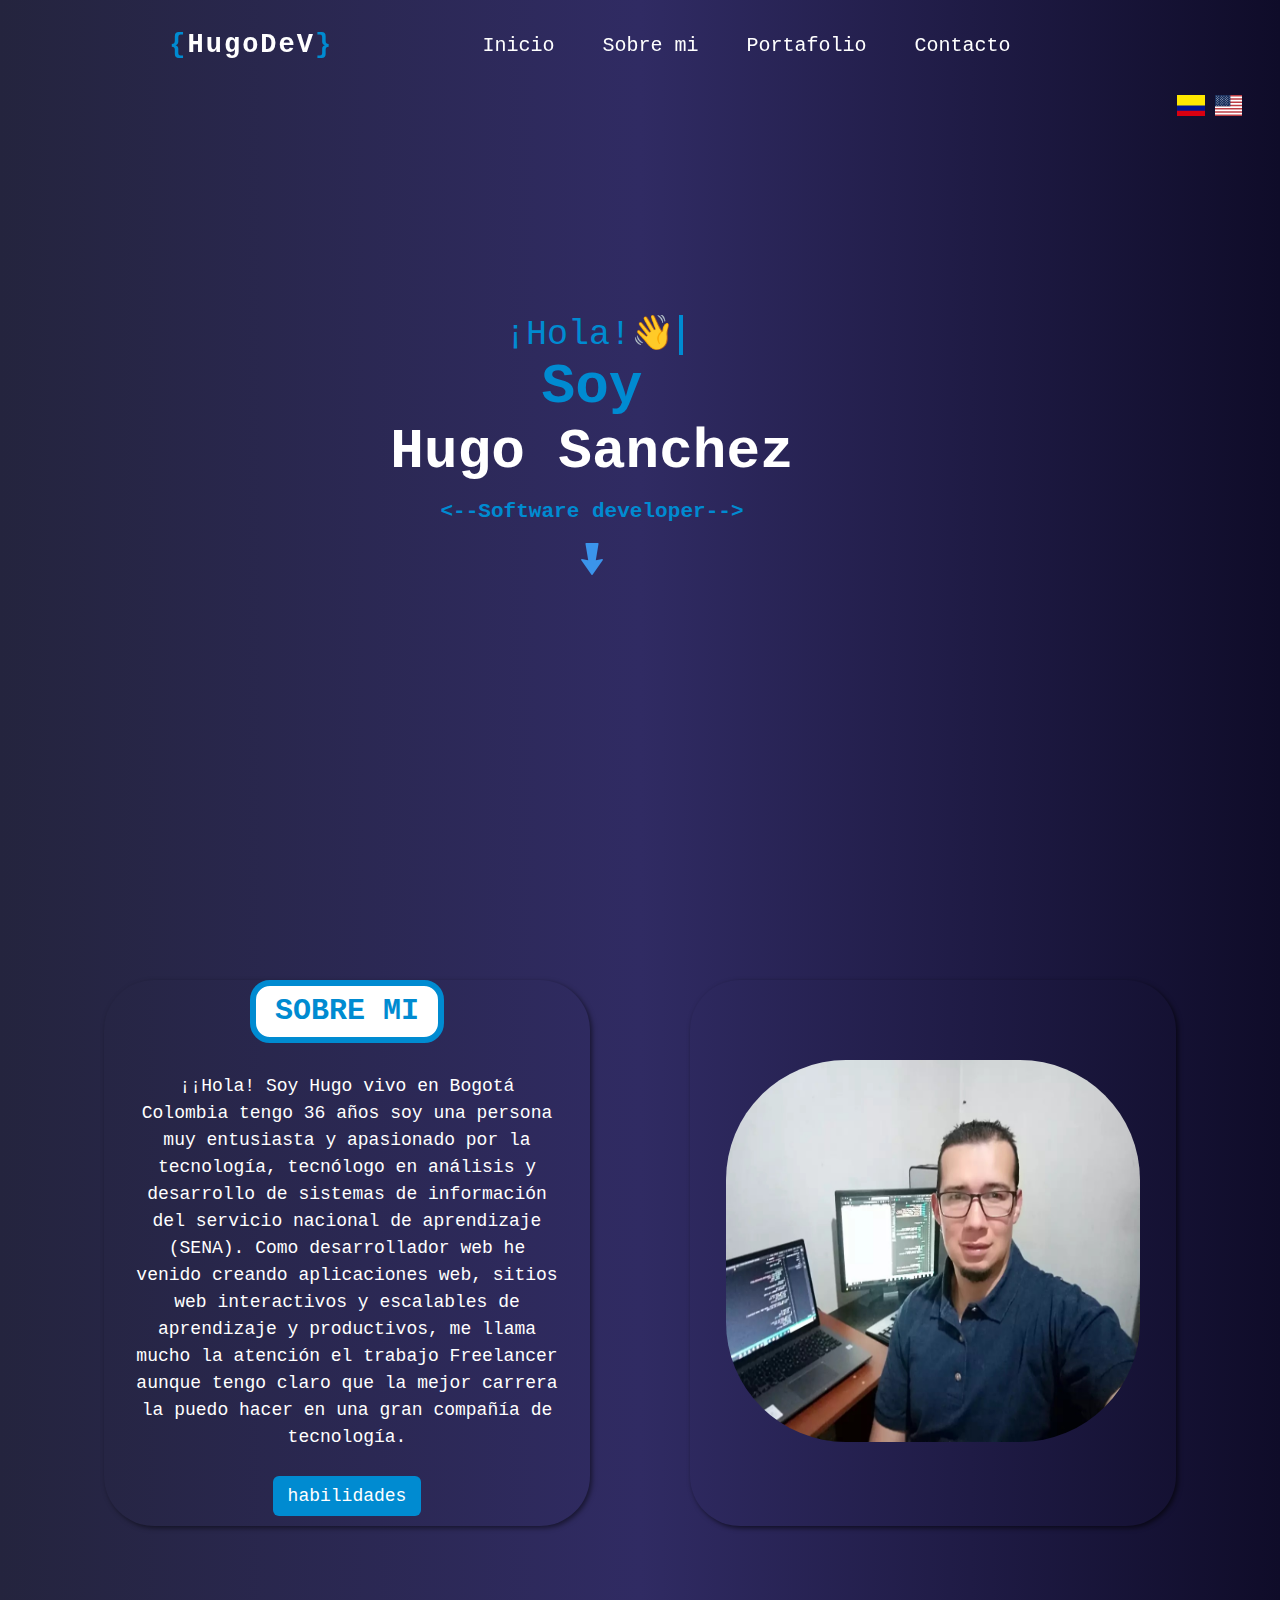
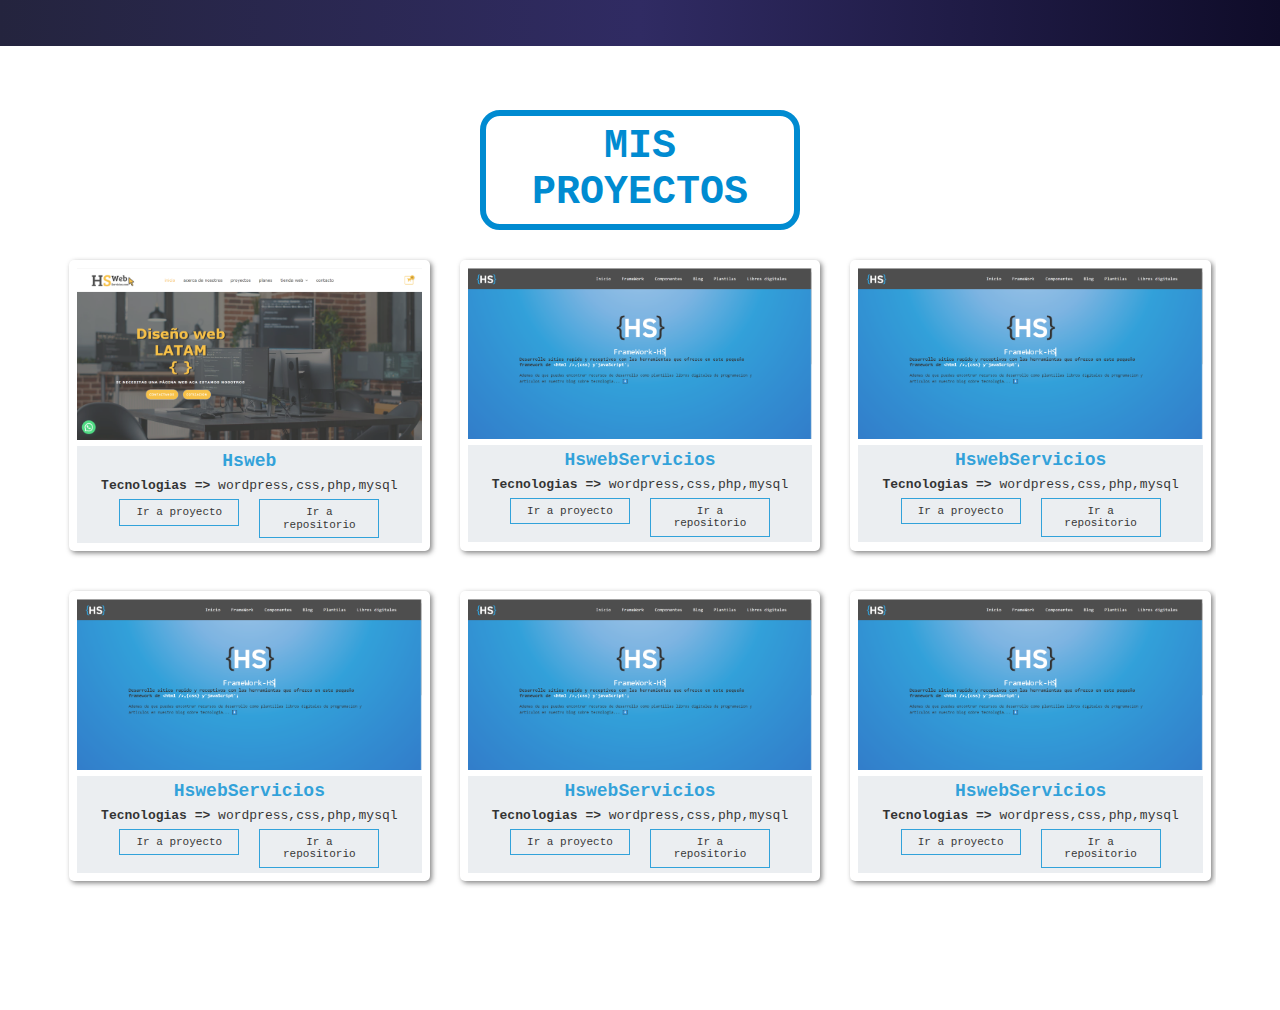
==== multi-idioma.html @ d6b3ca2e "implemmnetacion de pagina Multi-idioma" ====
<!DOCTYPE html>
<html lang="en">

<head>
    <meta charset="UTF-8">
    <meta http-equiv="X-UA-Compatible" content="IE=edge">
    <meta name="viewport" content="width=device-width, initial-scale=1.0">
    <link rel="stylesheet" href="https://cdnjs.cloudflare.com/ajax/libs/animate.css/4.1.1/animate.min.css" />
    <link rel="stylesheet" href="https://cdn.jsdelivr.net/npm/bootstrap-icons@1.10.3/font/bootstrap-icons.css">
    <link rel="stylesheet" href="./assets/CSS/frameWork.css">
    <link rel="stylesheet" href="./assets/CSS/style.css">
    <title>HugoDev</title>
</head>

<body>
    <header class="header">
        <a href="#" class="logo"><span class="corchete">{</span>HugoDeV<span class="corchete">}</span></a>
        <button id="abrir" class="abrir-menu"><i class="bi bi-list"></i></button>
        <nav class="nav" id="nav">
            <button class="cerrar-menu" id="cerrar"><i class="bi bi-x"></i></button>
            <ul class="nav-list">
                <li><a href="#">Inicio</a></li>
                <li><a href="#sobre-mi">Sobre mi</a></li>
                <li><a href="#portafolio">Portafolio</a></li>
                <li><a href="#">Contacto</a></li>
            </ul> 
        </nav>
    </header>
    <main>
        <section class="seccion">
            <div id="idiomas" class="idiomas">
                <div class="idiomas-banderas" data-languaje="es">
                    <a href="multi-idioma.html"><img class="bandera" src="assets/IMG/bandera colombia.svg" alt=""></a>
                </div>
                <div class="idiomas-banderas" data-languaje="en">
                    <a href="index.html"><img class="bandera" src="assets/IMG/bandera-usa.svg" alt=""></a>
                </div>
            </div>
            <div class="titulo">
                <h1 class="desarrollador">¡Hola!👋</h1>
                <h2><span class="nombre"><span class="nombre-color">Soy</span><br> Hugo Sanchez</h2>
                <h3 class="developer"><--Software developer--></h3>
                <a href="#sobre-mi"><img class="flecha-abajo" src="assets/IMG/flecha-hacia-abajo (1).png" alt=""></a>
            </div>
        </section>

        <section id="sobre-mi" class="seccion-2">
            <div class="contenedor">
                <div class="grid col-2 tab-col-1 cel-col-1">
                    <div class="sobre-mi">
                        <h3>SOBRE MI</h3>
                        <p>¡¡Hola! Soy Hugo vivo en Bogotá Colombia tengo 36 años soy una persona muy entusiasta y
                            apasionado por la tecnología, tecnólogo en análisis y desarrollo de sistemas de información
                            del servicio nacional de aprendizaje (SENA).
                            Como desarrollador web he venido creando aplicaciones web, sitios web interactivos y
                            escalables de aprendizaje y productivos, me llama mucho la atención el trabajo Freelancer
                            aunque tengo claro que la mejor carrera la puedo hacer en una gran compañía de tecnología.
                        </p>
                        <!--Boton-->
                        <div class="boton-modal">
                            <label for="btn-modal">
                                habilidades
                            </label>
                        </div>
                        <!--Fin de Boton-->
                        <!--Ventana Modal-->
                        <input type="checkbox" id="btn-modal">
                        <div class="container-modal">
                            <div class="content-modal">
                                <h2>¡Tecnologias!</h2>
                                <div class="tecnologias grid col-3">
                                    <div class="items">
                                        <img src="assets/IMG/html-modified.png" alt="html">
                                        <h6>Html</h6>
                                    </div>
                                    <div class="items">
                                        <img src="assets/IMG/css-3 (1)-modified.png" alt="css">
                                        <h6>css</h6>
                                    </div>
                                    <div class="items">
                                        <img src="assets/IMG/js-modified.png" alt="">
                                        <h6>JavaScript</h6>
                                    </div>
                                    <div class="items">
                                        <img src="assets/IMG/bootstrap (1)-modified.png" alt="Bootstrap">
                                        <h6>Bootstrap</h6>
                                    </div>
                                    <div class="items">
                                        <img src="assets/IMG/wordpress-modified.png" alt="Wordpress">
                                        <h6>Wordpress</h6>
                                    </div>
                                    <div class="items">
                                        <img src="assets/IMG/4373284_angular_logo_logos_icon (2)-modified.png" alt="Angular">
                                        <h6>Angular</h6>
                                    </div>
                                    <div class="items">
                                        <img src="assets/IMG/git-modified.png" alt="Git">
                                        <h6>Git</h6>
                                    </div>
                                    <div class="items">
                                        <img src="assets/IMG/GitHub-Mark.png" alt="Github">
                                        <h6>Github</h6>
                                    </div>
                                </div>
                                <div class="btn-cerrar">
                                    <label for="btn-modal">Atras</label>
                                </div>
                            </div>
                            <label for="btn-modal" class="cerrar-modal"></label>
                        </div>
                        <!--Fin de Ventana Modal-->
                    </div>
                    <div class="foto">
                        <img class="animate__animated animate__fadeIn" src="assets/IMG/perfil.jpg" alt="">
                    </div>
                </div>
            </div>
        </section>

        <section class="seccion-3">

        </section>
        <section id="portafolio" class="seccion-4">
            <h3 class="titulo-portafolio">MIS PROYECTOS</h3>
            <div class=" contenedor margen-superior-alta portafolio">
                <div class="grid col-3 tab-col-2 cel-col-1 ">
                    <div class="proyectos">
                        <img src="assets/IMG/hswebservicios.PNG" alt="">
                        <div class="contenido-p">
                            <div class="Descripcion">
                                <h4 class="texto-centrado">Hsweb</h4>
                                <p> <strong>Tecnologias =></strong> wordpress,css,php,mysql</p>
                            </div>
                            <div class="botones-repo">
                                <a href="#"><button>
                                        <span>Ir a proyecto</span>
                                    </button></a>
                                <a href="#"><button>
                                        <span>Ir a repositorio</span>
                                    </button></a>
                            </div>
                        </div>
                    </div>
                    <div class="proyectos">
                        <img src="assets/IMG/frameWork.PNG" alt="">
                        <div class="contenido-p">
                            <div class="Descripcion">
                                <h4 class="texto-centrado">HswebServicios</h4>
                                <p> <strong>Tecnologias =></strong> wordpress,css,php,mysql</p>
                            </div>
                            <div class="botones-repo">
                                <a href="#"><button>
                                    Ir a proyecto
                                    </button></a>
                                <a href="#"><button>
                                    Ir a repositorio
                                    </button></a>
                            </div>
                        </div>
                    </div>

                    <div class="proyectos">
                        <img src="assets/IMG/frameWork.PNG" alt="">
                        <div class="contenido-p">
                            <div class="Descripcion">
                                <h4 class="texto-centrado">HswebServicios</h4>
                                <p> <strong>Tecnologias =></strong> wordpress,css,php,mysql</p>
                            </div>
                            <div class="botones-repo">
                                <a href="#"><button>
                                    Ir a proyecto
                                    </button></a>
                                <a href="#"><button>
                                    Ir a repositorio
                                    </button></a>
                            </div>
                        </div>
                    </div>
                
                    <div class="proyectos">
                        <img src="assets/IMG/frameWork.PNG" alt="">
                        <div class="contenido-p">
                            <div class="Descripcion">
                                <h4 class="texto-centrado">HswebServicios</h4>
                                <p> <strong>Tecnologias =></strong> wordpress,css,php,mysql</p>
                            </div>
                            <div class="botones-repo">
                                <a href="#"><button>
                                    Ir a proyecto
                                    </button></a>
                                <a href="#"><button>
                                    Ir a repositorio
                                    </button></a>
                            </div>
                        </div>
                    </div>
                    <div class="proyectos">
                        <img src="assets/IMG/frameWork.PNG" alt="">
                        <div class="contenido-p">
                            <div class="Descripcion">
                                <h4 class="texto-centrado">HswebServicios</h4>
                                <p> <strong>Tecnologias =></strong> wordpress,css,php,mysql</p>
                            </div>
                            <div class="botones-repo">
                                <a href="#"><button>
                                    Ir a proyecto
                                    </button></a>
                                <a href="#"><button>
                                    Ir a repositorio
                                    </button></a>
                            </div>
                        </div>
                    </div>
                    <div class="proyectos">
                        <img src="assets/IMG/frameWork.PNG" alt="">
                        <div class="contenido-p">
                            <div class="Descripcion">
                                <h4 class="texto-centrado">HswebServicios</h4>
                                <p> <strong>Tecnologias =></strong> wordpress,css,php,mysql</p>
                            </div>
                            <div class="botones-repo">
                                <a href="#"><button>
                                    Ir a proyecto
                                    </button></a>
                                <a href="#"><button>
                                    Ir a repositorio
                                    </button></a>
                            </div>
                        </div>
                    </div>

                </div>
            </div>
        </section>
    </main>
    <script src="./assets/javaScript/main.js"></script>
</body>

</html>
---- assets/CSS/frameWork.css ----
button,hr,input{overflow:visible}progress,sub,sup{vertical-align:baseline}[type=checkbox],[type=radio],legend{box-sizing:border-box;padding:0}html{line-height:1.15;-webkit-text-size-adjust:100%}body{margin:0}details,main{display:block}h1{font-size:2em;margin:.67em 0}hr{box-sizing:content-box;height:0}code,kbd,pre,samp{font-family:monospace,monospace;font-size:1em}a{background-color:transparent}abbr[title]{border-bottom:none;text-decoration:underline;text-decoration:underline dotted}b,strong{font-weight:bolder}small{font-size:80%}sub,sup{font-size:75%;line-height:0;position:relative}sub{bottom:-.25em}sup{top:-.5em}img{border-style:none}button,input,optgroup,select,textarea{font-family:inherit;font-size:100%;line-height:1.15;margin:0}button,select{text-transform:none}[type=button],[type=reset],[type=submit],button{-webkit-appearance:button}[type=button]::-moz-focus-inner,[type=reset]::-moz-focus-inner,[type=submit]::-moz-focus-inner,button::-moz-focus-inner{border-style:none;padding:0}[type=button]:-moz-focusring,[type=reset]:-moz-focusring,[type=submit]:-moz-focusring,button:-moz-focusring{outline:ButtonText dotted 1px}fieldset{padding:.35em .75em .625em}legend{color:inherit;display:table;max-width:100%;white-space:normal}textarea{overflow:auto}[type=number]::-webkit-inner-spin-button,[type=number]::-webkit-outer-spin-button{height:auto}[type=search]{-webkit-appearance:textfield;outline-offset:-2px}[type=search]::-webkit-search-decoration{-webkit-appearance:none}::-webkit-file-upload-button{-webkit-appearance:button;font:inherit}summary{display:list-item}[hidden],template{display:none}
@import url("https://fonts.googleapis.com/css2?family=Anonymous+Pro&family=IBM+Plex+Mono:wght@400;600&display=swap");
/*======================
    * CONFIGURACION *
========================*/
*,
*::after,
*::before {
  box-sizing: border-box;
}

/*======================
    * VARIABLES *
========================*/
:root {
  --fuente: "IBM Plex Mono", monospace;
  --fondo: #ffff;
  --ancho: 1200px;
  --texto: #000;
  --boton: #641ee7;

}

/*======================
    * ESTILOS GENERALES *
========================*/

body {
  background: var(--fondo);
  font-family: var(--fuente);
  font-size: 18px;
  color: var(--texto);
}

p {
  line-height: 27px;
}

img {
  vertical-align: top;
  width: 100%;
}

/*======================
    * CONTENEDORES *
========================*/
.contenedor {
  max-width: 90%;
  width: var(--ancho);
  margin: 20px auto;
  overflow: hidden;
}

.contenedor-ancho {
  width: 100%;
  padding: 0 40px;
  margin: 20px auto;
}


.centrar-div {
    display: grid;
    place-items: center;
}

/*======================
    * GRID*
========================*/

.grid {
    display: grid;
    gap: 20px;
    margin-bottom: 20px;
}

/* Tamaño Grande - Computadoras  y Tv */
.col-1 {grid-template-columns: repeat(1,1fr);}
.col-2 {grid-template-columns: repeat(2,1fr);}
.col-3 {grid-template-columns: repeat(3,1fr);}
.col-4 {grid-template-columns: repeat(4,1fr);}
.col-5 {grid-template-columns: repeat(5,1fr);}
.col-6 {grid-template-columns: repeat(6,1fr);}
.col-7 {grid-template-columns: repeat(7,1fr);}
.col-8 {grid-template-columns: repeat(8,1fr);}
.col-9 {grid-template-columns: repeat(9,1fr);}
.col-10{grid-template-columns: repeat(10,1fr);}
.col-11{grid-template-columns: repeat(11,1fr);}
.col-12{grid-template-columns: repeat(12,1fr);}

.span-1 {grid-column: span 1;}
.span-2 {grid-column: span 2;}
.span-3 {grid-column: span 3;}
.span-4 {grid-column: span 4;}
.span-5 {grid-column: span 5;}
.span-6 {grid-column: span 6;}
.span-7 {grid-column: span 7;}
.span-8 {grid-column: span 8;}
.span-9 {grid-column: span 9;}
.span-10 {grid-column: span 10;}
.span-11 {grid-column: span 11;}
.span-12 {grid-column: span 12;}

/* Tamaño mediano - Tablets */
@media screen and (max-width: 992px) {
    .tab-col-1 {grid-template-columns: repeat(1,1fr);}
    .tab-col-2 {grid-template-columns: repeat(2,1fr);}
    .tab-col-3 {grid-template-columns: repeat(3,1fr);}
    .tab-col-4 {grid-template-columns: repeat(4,1fr);}
    .tab-col-5 {grid-template-columns: repeat(5,1fr);}
    .tab-col-6 {grid-template-columns: repeat(6,1fr);}
    .tab-col-7 {grid-template-columns: repeat(7,1fr);}
    .tab-col-8 {grid-template-columns: repeat(8,1fr);}
    .tab-col-9 {grid-template-columns: repeat(9,1fr);}
    .tab-col-10{grid-template-columns: repeat(10,1fr);}
    .tab-col-11{grid-template-columns: repeat(11,1fr);}
    .tab-col-12{grid-template-columns: repeat(12,1fr);}

    .tab-span-1 {grid-column: span 1;}
    .tab-span-2 {grid-column: span 2;}
    .tab-span-3 {grid-column: span 3;}
    .tab-span-4 {grid-column: span 4;}
    .tab-span-5 {grid-column: span 5;}
    .tab-span-6 {grid-column: span 6;}
    .tab-span-7 {grid-column: span 7;}
    .tab-span-8 {grid-column: span 8;}
    .tab-span-9 {grid-column: span 9;}
    .tab-span-10 {grid-column: span 10;}
    .tab-span-11 {grid-column: span 11;}
    .tab-span-12 {grid-column: span 12;}
}

/* Tamaño pequeño - Celulares*/
@media screen and (max-width: 576px) {
    .cel-col-1 {grid-template-columns: repeat(1,1fr);}
    .cel-col-2 {grid-template-columns: repeat(2,1fr);}
    .cel-col-3 {grid-template-columns: repeat(3,1fr);}
    .cel-col-4 {grid-template-columns: repeat(4,1fr);}
    .cel-col-5 {grid-template-columns: repeat(5,1fr);}
    .cel-col-6 {grid-template-columns: repeat(6,1fr);}
    .cel-col-7 {grid-template-columns: repeat(7,1fr);}
    .cel-col-8 {grid-template-columns: repeat(8,1fr);}
    .cel-col-9 {grid-template-columns: repeat(9,1fr);}
    .cel-col-10{grid-template-columns: repeat(10,1fr);}
    .cel-col-11{grid-template-columns: repeat(11,1fr);}
    .cel-col-12{grid-template-columns: repeat(12,1fr);}

    .cel-span-1 {grid-column: span 1;}
    .cel-span-2 {grid-column: span 2;}
    .cel-span-3 {grid-column: span 3;}
    .cel-span-4 {grid-column: span 4;}
    .cel-span-5 {grid-column: span 5;}
    .cel-span-6 {grid-column: span 6;}
    .cel-span-7 {grid-column: span 7;}
    .cel-span-8 {grid-column: span 8;}
    .cel-span-9 {grid-column: span 9;}
    .cel-span-10 {grid-column: span 10;}
    .cel-span-11 {grid-column: span 11;}
    .cel-span-12 {grid-column: span 12;}
}

/*======================
    * COMPONENTES *
========================*/

/*TARJETAS*/
.card {
  padding: 40px;
  background: #fff;
  border-radius: 3px;
  box-shadow: 0px 0px 30px rgba(221, 221, 221, 0.3);
}


/*======================
    * FUENTES *
========================*/
h1,h2,h3,h4,h5,h6 {
  margin-top: 0;
  margin: 0;
}

.display-1 {
    font-weight: 700;
    font-size: 64px;
}

.display-1 {
    font-weight: 700;
    font-size: 54px;
}

.display-1 {
    font-weight: 700;
    font-size: 44px;
}

/*======================
    * FORMULARIOS*
========================*/

form  {
    font-family: var(--fuente);
    margin-top: 30px;
}

form .input {
    padding: 10px 15px;
    border-radius: 3px;
    border: 1px solid #d6d6d6;
    transition: .3s ease all;
    width: 100%;
    margin-bottom: 20px; 
}

form .input:focus {
    border: 1px solid #641ee7;
    outline: none;
}

/*======================
    *BOTONES*
========================*/

.boton {
    background: #641ee7;
    border: none;
    cursor: pointer;
    color: #fff;
    display: inline-block;
    padding: 10px 15px;
    border-radius: 4px;
    text-align: center;
    line-height: 22px;
    transition: .3s ease all;
}

.boton:hover {
    background: #5114c2;
}

.boton.verde {
    background: #00a04a;
}

.boton.verde:hover {
    background: #00833d;
}

.boton-radius {
    background: #641ee7;
    border: none;
    cursor: pointer;
    color: #fff;
    display: inline-block;
    padding: 10px 15px;
    border-radius: 15px;
    text-align: center;
    line-height: 22px;
    transition: .3s ease all;
}

.boton-radius:hover {
    background: #5114c2;
    transform: scale(1.1);
}

/*======================
    * IMAGENES*
========================*/

.img-responsive {

    width: 75vh;
    max-width: 1000px;
    min-width: 250px;
    margin: auto;
}
.img-responsive img {
    width: 100%;
    border-radius: 15px;
}


/*======================
    * HElPERS*
========================*/

/*Sin margenes*/
.no-margen {margin: 0;}
.no-margen-superior {margin-top: 0;}
.no-margen-inferior {margin-bottom: 0;}
.no-margen-izquierdo {margin-left: 0;}
.no-margen-derecho {margin-right: 0; }

/*margenes entre elementos o contenedores*/
.margen-inferior {margin-bottom: 20px;}
.margen-inferior-alta {margin-top: 40px;}
.margen-superior {margin-top: 20px;}
.margen-superior-alta {margin-top: 40px;}

/*Posicion de texto*/
.texto-centrado {text-align: center;}
.texto-izquierda {text-align: left;}
.texto-derecha {text-align: right;}
---- assets/CSS/style.css ----
button,hr,input{overflow:visible}progress,sub,sup{vertical-align:baseline}[type=checkbox],[type=radio],legend{box-sizing:border-box;padding:0}html{line-height:1.15;-webkit-text-size-adjust:100%}body{margin:0}details,main{display:block}h1{font-size:2em;margin:.67em 0}hr{box-sizing:content-box;height:0}code,kbd,pre,samp{font-family:monospace,monospace;font-size:1em}a{background-color:transparent}abbr[title]{border-bottom:none;text-decoration:underline;text-decoration:underline dotted}b,strong{font-weight:bolder}small{font-size:80%}sub,sup{font-size:75%;line-height:0;position:relative}sub{bottom:-.25em}sup{top:-.5em}img{border-style:none}button,input,optgroup,select,textarea{font-family:inherit;font-size:100%;line-height:1.15;margin:0}button,select{text-transform:none}[type=button],[type=reset],[type=submit],button{-webkit-appearance:button}[type=button]::-moz-focus-inner,[type=reset]::-moz-focus-inner,[type=submit]::-moz-focus-inner,button::-moz-focus-inner{border-style:none;padding:0}[type=button]:-moz-focusring,[type=reset]:-moz-focusring,[type=submit]:-moz-focusring,button:-moz-focusring{outline:ButtonText dotted 1px}fieldset{padding:.35em .75em .625em}legend{color:inherit;display:table;max-width:100%;white-space:normal}textarea{overflow:auto}[type=number]::-webkit-inner-spin-button,[type=number]::-webkit-outer-spin-button{height:auto}[type=search]{-webkit-appearance:textfield;outline-offset:-2px}[type=search]::-webkit-search-decoration{-webkit-appearance:none}::-webkit-file-upload-button{-webkit-appearance:button;font:inherit}summary{display:list-item}[hidden],template{display:none}
@import url("https://fonts.googleapis.com/css2?family=Anonymous+Pro&family=IBM+Plex+Mono:wght@400;600&display=swap");
* {
    margin: 0;
    padding: 0;
    box-sizing: border-box;
    font-family: "IBM Plex Mono", monospace;;
}
html {
    scroll-behavior:smooth;
}
:root {
    --colortext:#008BD1;
    --ancho: 1200px;
    --fuente: "IBM Plex Mono", monospace;
}

h3,h4{
    color: var(--colortext);
}
/*========================
    MENU DE NAVEGACION
=========================*/
.header {
    position: fixed;
    top: 0;
    left: 0;
    width: 100%;
    display: flex;
    align-items: center;
    justify-content: space-evenly;
    transition: 0.7s;
    padding: 30px 20px;
    z-index: 10;
}

.header.abajo {
    background: #fff;
    padding: 15px 20px;
}

.header .logo {
    position: relative;
    color: #fff;
    font-weight: bold;
    font-size: 1.5em;
    letter-spacing: 2px;
    transition: 1.2s;
    text-decoration: none;
}

.header .logo:hover {
    transform: scale(1.1);
}

.corchete {
    color: var(--colortext);
}

.nav-list {
    list-style-type: none;
    display: flex;
    gap: 3rem;
    margin-right: 100px;
}

.nav-list li a {
    text-decoration: none;
    color: #fff;
    font-size: 20px;
    transition: all 0.5s;
}

.nav-list li a:hover {
    transform: scale(1.2);
    color: #008BD1;
}

 .abrir-menu,
.cerrar-menu {
    display: none;
}

 /*MENU HAMBURGUESA(tablet)*/

@media screen and (max-width: 992px) {

    .abrir-menu,
    .cerrar-menu {
        display: block;
        border: 0;
        font-size: 1.25rem;
        background-color: transparent;
        cursor: pointer;
    }

    .abrir-menu {
        color: #008BD1;
        max-width: 10rem;
    }

    .cerrar-menu {
        color: #008BD1;
    }

    .nav {
        opacity: 0.8;
        visibility: hidden;
        display: flex;
        flex-direction: column;
        align-items: end;
        gap: 1rem;
        position: absolute;
        top: 0;
        right: 0;
        bottom: 0;
        
        padding: 2rem;
        box-shadow: 0 0 0 100vmax rgba(0, 0, 0, .5);
    }

    .nav.visible {
        opacity: 0;
        visibility: visible;
    }

    .nav-list {
        flex-direction: column;
        align-items: end;
    }

    .nav-list li a {
        color: #008BD1;
    }
}

/*MENU HAMBURGUESA (mobil)*/
@media screen and (max-width: 550px) {

    .abrir-menu,
    .cerrar-menu {
        display: block;
        border: 0;
        font-size: 2.25rem;
        background-color: transparent;
        cursor: pointer;
    }

    .abrir-menu {
        color: #008BD1;
    }

    .cerrar-menu {
        color:  var(--colortext);
    }

    .nav {
        opacity: 0;
        visibility: hidden;
        display: flex;
        flex-direction: column;
        align-items: end;
        gap: 1rem;
        position: absolute;
        top: 0;
        right: 0;
        bottom: 0;
        background-color: #ffff;
        height: 600%;
        padding: 5px 30px;
        box-shadow: 0 0 0 100vmax rgba(0, 0, 0, .5);
    }

    .nav.visible {
        opacity: 1;
        visibility: visible;
    }

    .nav-list {
        flex-direction: column;
        align-items: end;
        align-items: center;
        margin-left: 6rem;
        margin: 20px;
        color: #fff;
    }

    .nav-list li a {
        color: #008BD1;
        margin-right: 10px 20px;
    }
}

.seccion {
    position: relative;
    width: 100%;
    height: 100vh;
    background: #0f0c29;
    background: -webkit-linear-gradient(to right, #24243e, #302b63, #0f0c29);
    background: linear-gradient(to right, #24243e, #302b63, #0f0c29);
    background-size: cover;
    background-position: center center;
}

.header.abajo .logo,
.header.abajo ul li a {
    color: #222222;
}

.idiomas{
    position: absolute;
    left: 90%;
    margin: 90px 20px;
    width: 75px ;
    display: flex;
}
.idiomas-banderas {
    width: 60px;
    margin: 5px;
}
.bandera {
    cursor: pointer;
}
.bandera:hover {
    transform: scale(1.2);
}

.titulo {
    position: absolute;
    max-width: 40%;
    top: 35%;
    right: 38%;
    text-align: center;
    color: var(--colortext);
}
.nombre {
    position: relative;
    color: #fff;
    font-weight: 600;
    font-size: 3.5rem;
    margin-bottom: 20px;
}

.nombre-color {
    color: var(--colortext);
}

.contenedor {
    max-width: 90%;
    width: var(--ancho);
    margin: 20px auto;
    overflow: hidden;
  }

.desarrollador {
    display: block;
    font-family: monospace;
    white-space: nowrap;
    border-right: 4px solid;
    width: 45%;
    font-weight: 100;
    font-size: 35PX;
    color: var(--colortext) ;
    animation: typing 2s steps(12), blink .5s infinite step-end alternate;
    overflow: hidden;
    margin: auto;
}
.developer {
    margin-top: 15px;
}

@keyFrames typing {

    from {
        width: 0
    }
}

@keyFrames blink {
    50% {
        border-color: transparent
    }
}

.color-elemento {
    color: #222222;
}

.parrafo {
    margin: 0 15%;
    padding-bottom: 18%;
    font-weight: 100;
}

.color-stack {
    color: #fff;
} 

.flecha-abajo {
 width: 2rem;
 margin-top: 20px;
 transition: all 0.2s;
}

.flecha-abajo:hover {
    transform: scale(1.2);
}

.seccion-2 {
    position: relative;
    width: 100%;
    height: 100%;
    padding: 40px 0px;
    margin-top: -20px;
    background: #0f0c29;
    background: -webkit-linear-gradient(to right, #24243e, #302b63, #0f0c29);
    background: linear-gradient(to right, #24243e, #302b63, #0f0c29);
    background-size: cover;
    background-position: center center;
}

.seccion-2 .sobre-mi {
    margin: 40px;
    text-align: center;
    color: #fff;
    border-radius: 50px;
    box-shadow: 2px 2px 5px rgba(0, 0.3, 0.4, 0.5);
    
}

.seccion-2 .sobre-mi h3 {
    color: var(--colortext);
    font-weight: 700;
    font-size: 30px;
    margin-top: 50px;
    margin: auto;
    padding: 8px;
    width: 40%;
    background: #fff;
    border: 6px solid var(--colortext);
    border-radius: 20px;
}
 .seccion-2 .sobre-mi p {
    padding: 30px;
 }

/*:::Boton-Modal:::*/
.boton-modal{
    padding: 5px 20px 20px;
    
}
.boton-modal label{
    padding: 10px 15px;
    background-color: var(--colortext);
    color: #fff;
    border-radius: 6px;
    cursor: pointer;
    transition: all 300ms ease;
}
.boton-modal label:hover{
    background-color: #185E83;
}
/*:::Fin Boton-Modal:::*/

/*:::Ventana Modal:::*/
#btn-modal{
    display: none;
}
.container-modal{
    width: 100%;
    height: 100vh;
    position: fixed;
    top: 0; left: 0;
    background-color: rgba(247, 249, 250, 0.8);
    display: none;
    justify-content: center;
    align-items: center;
    z-index: 100;
}
#btn-modal:checked ~ .container-modal{
    display: flex;
}
.content-modal{
    width: 100%;
    max-width: 462px;
    padding: 20px;
    background: #fff;
    border-radius: 6px;
    border: 0.5px solid#000;
}
.content-modal h2{
    margin-bottom: 15px;
    font-size: 30px;
    margin: 20px;
    color:var(--colortext);
}

.content-modal .tecnologias {
    color: var(--colortext);
    text-align: center;
}
.content-modal .tecnologias .items {
    border: 1px solid #474545;
}
.content-modal .tecnologias .items img {
    width: 70%;
    margin: 8PX;
}
.content-modal .btn-cerrar{
    width: 100%;
    margin-top: 15px;
    display: flex;
    justify-content: flex-end;
}
.content-modal .btn-cerrar label{
    padding: 7px 10px;
    background-color: var(--colortext);
    color: #fff;
    border-radius: 4px;
    cursor: pointer;
    transition: all 300ms ease;
}
.content-modal .btn-cerrar label:hover{
    background-color:#185E83;
}
.cerrar-modal{
    width:100%;
    height: 100vh;
    position: absolute;
    top:0; left: 0;
    z-index: -1;
}
@media screen and (max-width:800px) {
    .content-modal{
        width: 90%;
    }
}
/*:::Fin Ventana Modal:::*/

 .seccion-2 .foto {
    margin: 40px;
    text-align: center;
    border-radius: 50px;
    box-shadow: 2px 2px 5px rgba(0, 0.3, 0.4, 0.6);
 }

 .seccion-2 .foto img {
    width: 85%;
    height: 70%;
    margin-top: 80px;
    border-radius: 120px;
 }

/*Seccion-3*/


 .seccion-4 {
    position: relative;
    width: 100%;
    height: 100vh;
    margin-top: 5%;
    background: #fff;
    background-size: cover;
    background-position: center center;
 }

 .titulo-portafolio {
    text-align: center;
    padding: 8px;
    font-size: 40px;
    background: #ffff;
    width: 25%;
    border: 6px solid var(--colortext);
    border-radius: 20px;
    margin: auto;
 }

 .proyectos {
    border-radius: 5px;
    box-shadow: 2px 2px 5px rgba(0, 0.3, 0.4, 0.6);
    margin: 10px 5px ;
    padding: 8px ;
    background: #fff;
    opacity: 0.8;
 }

.proyectos:hover {  
    opacity: 10;
}
 
 .contenido-p {
    background-color: rgb(231, 235, 238);
    padding: 5px;
    margin-top: 6px;
 }
 .Descripcion p {
    font-size: 13px;
    text-align: center;
 }
 .botones-repo {
    display: flex;
    justify-content: center;
 }

 button {
    background: rgb(231, 235, 238);
    border: none;
    padding: 6px 8px;
    display: inline-block;
    font-size: 11px;
    font-family: var(--fuente);
    font-weight: 100;
    width: 120px;
    cursor: pointer;
    transform: skew(0deg);
    border: 1px solid #008BD1;
    margin: 0 10px;
  }
  
  button::before {
    content: '';
    position: absolute;
    top: 0;
    bottom: 0;
    right: 100%;
    left: 0;
    background: var(--colortext);
    opacity: 0;
    z-index: -1;
    transition: all 0.5s;
  }
  
  button:hover {
    color: #fff;
  }
  
  button:hover::before {
    left: 0;
    right: 0;
    opacity: 1;
  }
  @media screen and (max-width: 550px) {
    .titulo {
     position: absolute;
     max-width: 40%;
     top: 35%;
     right: 14%;
     max-width: 360px;
     margin: auto;
    }
    .desarrollador {
        width: 52%;
        font-size: 28px;
    }
     .nombre {
        width: 100%;
        font-size: 38px;
    }
    .developer {
        margin-top: 10px;
        font-size: 13px;
    }
    .seccion-2 .sobre-mi {
        margin: 15px;
        padding: 0 5px;
        text-align: center;
        color: #fff;
        border-radius: 50px;
        box-shadow: 2px 2px 5px rgba(0, 0.3, 0.4, 0.5);
        
    }
    .seccion-2 .sobre-mi h3 {
    color: var(--colortext);
    font-weight: 700;
    font-size: 25px;
    margin-top: 50px;
    margin: auto;
    padding: 8px;
    width: 90%;
    background: #fff;
    border: 6px solid var(--colortext);
    border-radius: 20px;
}
.seccion-2 .sobre-mi p {
    padding: 0px;
    margin: 20px;
    font-size: 14px;
 }
 .seccion-2 .foto {
    margin: 20px;
    padding: 0px;  
 }
 .titulo-portafolio {
    text-align: center;
    padding: 8px;
    font-size: 25px;
    font-weight: 700;
    background: #ffff;
    width: 70%;
    margin-top: 55px;
    
 }
 .seccion-2 .foto img {
    margin: 20px;
    height: auto;
 }
 
  }
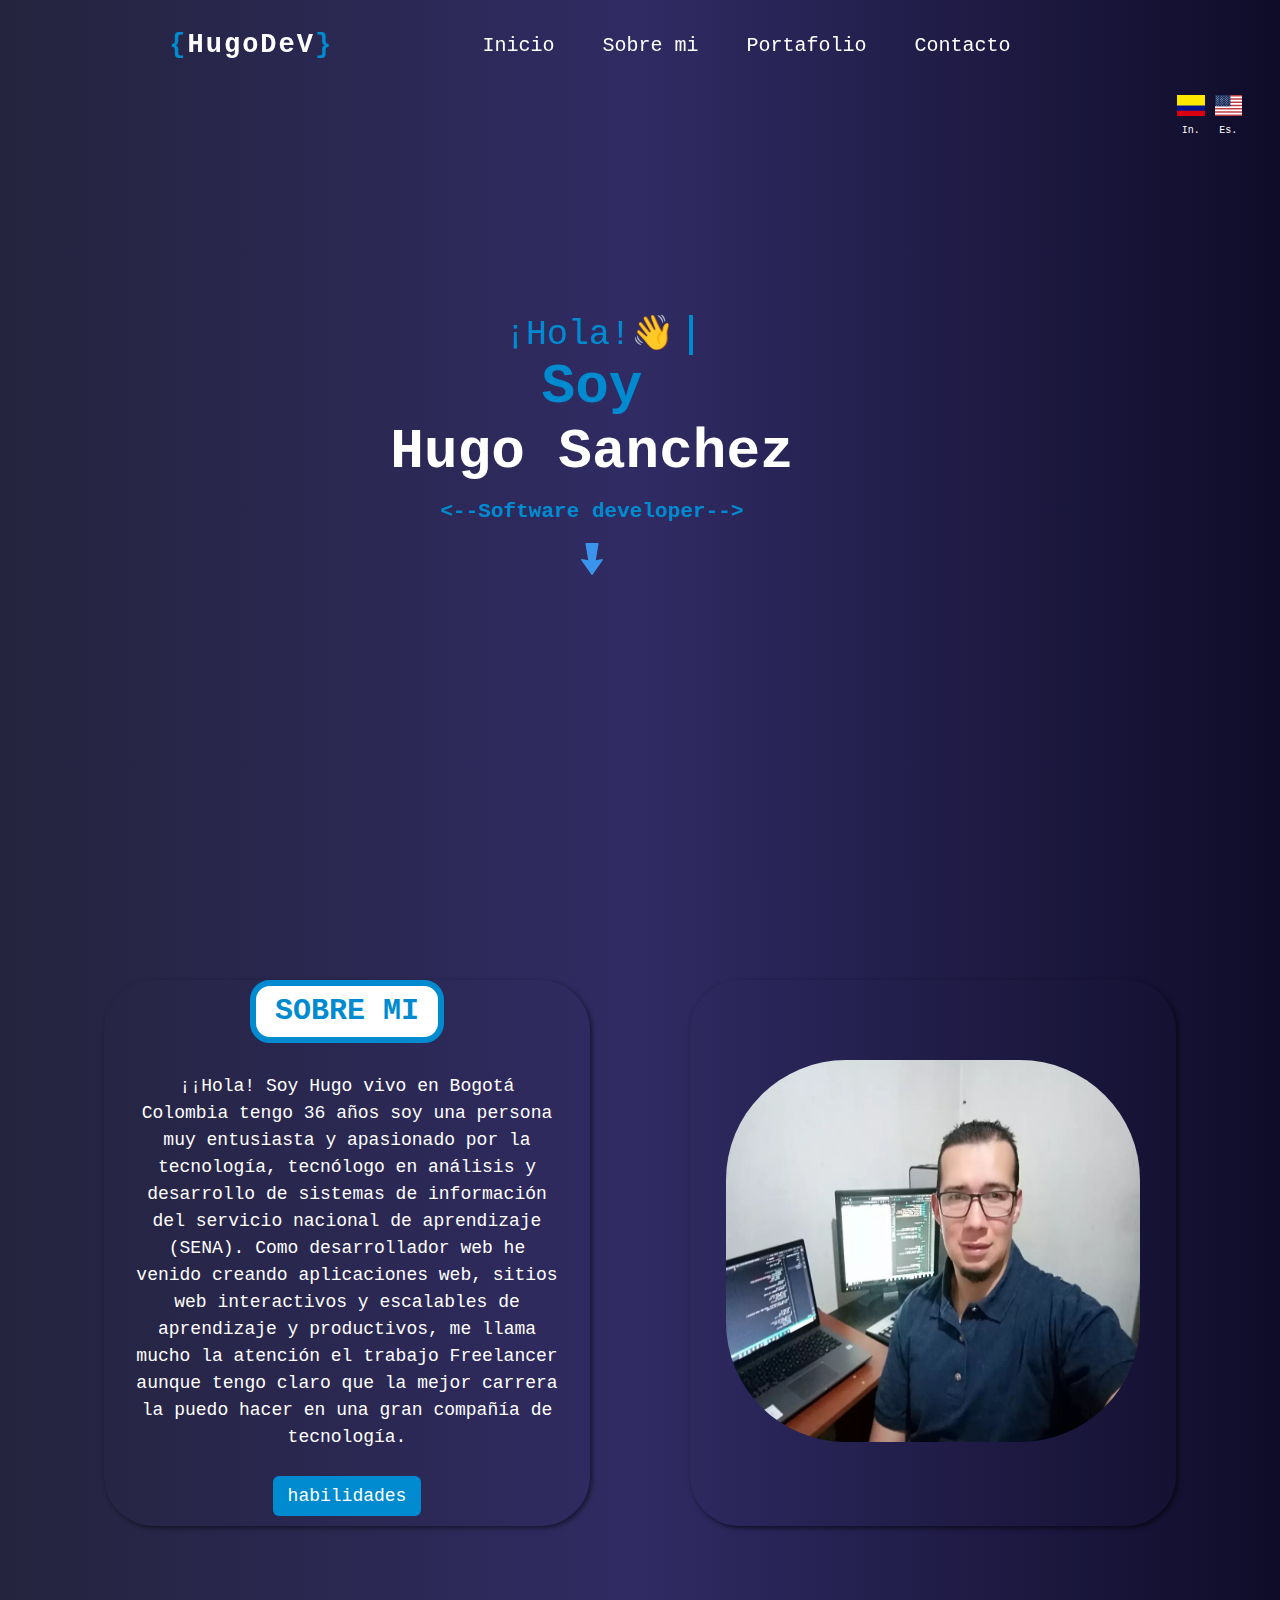
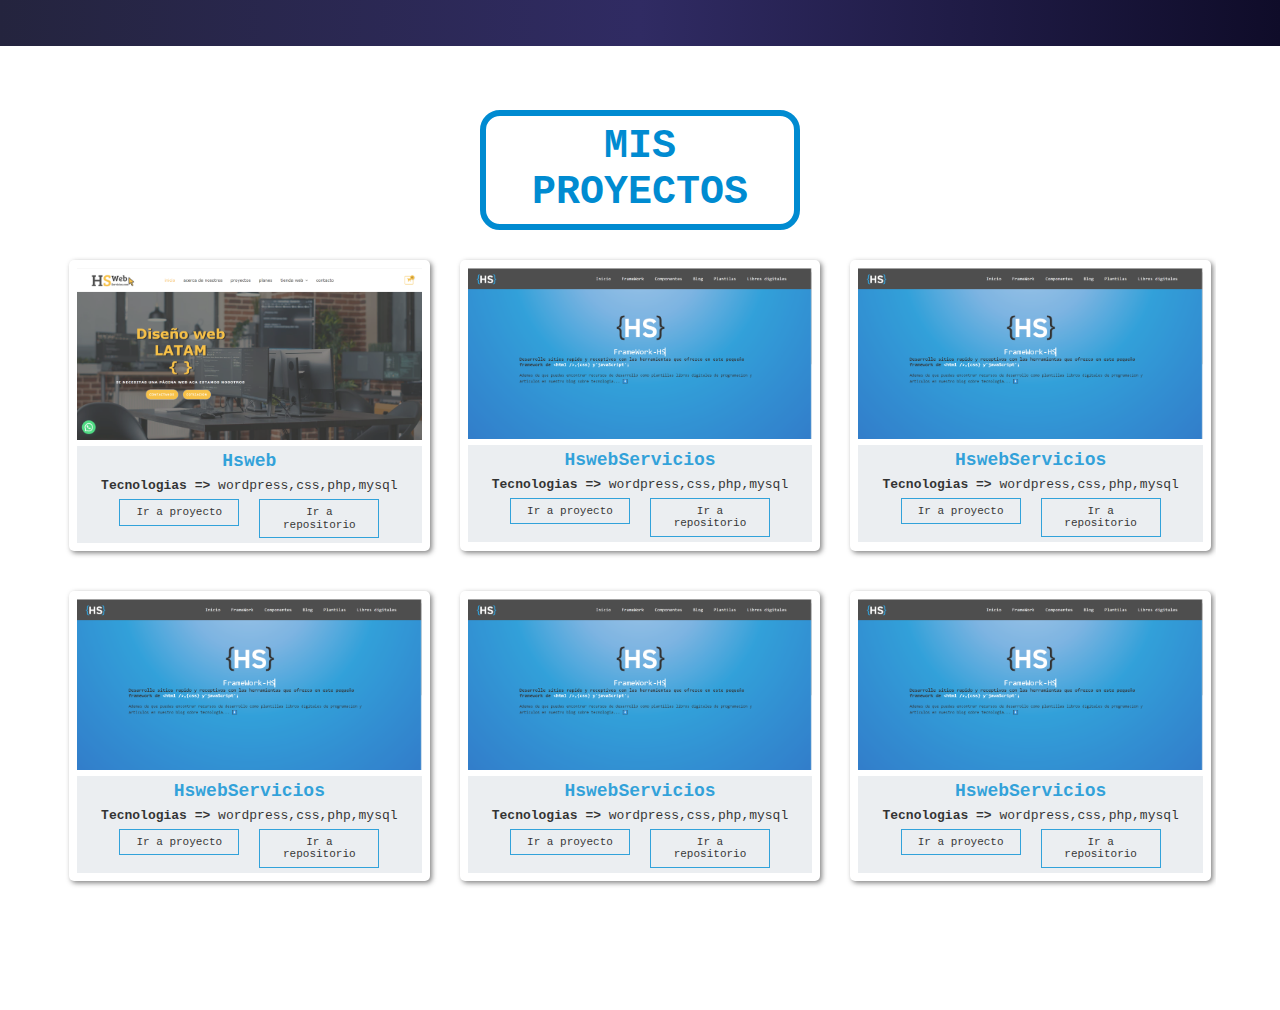
==== commit bcf8bed8: "Cambios en la pagina index y multilenguaje" ====
--- a/multi-idioma.html
+++ b/multi-idioma.html
@@ -31,9 +31,11 @@
             <div id="idiomas" class="idiomas">
                 <div class="idiomas-banderas" data-languaje="es">
                     <a href="multi-idioma.html"><img class="bandera" src="assets/IMG/bandera colombia.svg" alt=""></a>
+                    <p>In.</p>
                 </div>
                 <div class="idiomas-banderas" data-languaje="en">
                     <a href="index.html"><img class="bandera" src="assets/IMG/bandera-usa.svg" alt=""></a>
+                    <p>Es.</p>
                 </div>
             </div>
             <div class="titulo">
--- a/assets/CSS/style.css
+++ b/assets/CSS/style.css
@@ -96,7 +96,7 @@
 
     .abrir-menu {
         color: #008BD1;
-        max-width: 10rem;
+        max-width: 2rem;
     }
 
     .cerrar-menu {
@@ -214,6 +214,13 @@
     width: 75px ;
     display: flex;
 }
+.idiomas p {
+    font-size: 10px;
+    color: #fff;
+    margin-top: 1px;
+    text-align: center;
+   
+}
 .idiomas-banderas {
     width: 60px;
     margin: 5px;
@@ -243,6 +250,7 @@
 
 .nombre-color {
     color: var(--colortext);
+    font: size 2.5rem; ;
 }
 
 .contenedor {
@@ -257,7 +265,7 @@
     font-family: monospace;
     white-space: nowrap;
     border-right: 4px solid;
-    width: 45%;
+    width: 50%;
     font-weight: 100;
     font-size: 35PX;
     color: var(--colortext) ;
@@ -347,7 +355,7 @@
 /*:::Boton-Modal:::*/
 .boton-modal{
     padding: 5px 20px 20px;
-    
+     
 }
 .boton-modal label{
     padding: 10px 15px;
@@ -356,6 +364,7 @@
     border-radius: 6px;
     cursor: pointer;
     transition: all 300ms ease;
+    width: 100%;
 }
 .boton-modal label:hover{
     background-color: #185E83;
@@ -540,6 +549,14 @@
     opacity: 1;
   }
   @media screen and (max-width: 550px) {
+
+    .idiomas{
+        position: absolute;
+        left: 34%;
+        margin: 120px 20px;
+        width: 85px ;
+        display: flex;
+    }
     .titulo {
      position: absolute;
      max-width: 40%;
@@ -549,7 +566,7 @@
      margin: auto;
     }
     .desarrollador {
-        width: 52%;
+        width: 58%;
         font-size: 28px;
     }
      .nombre {
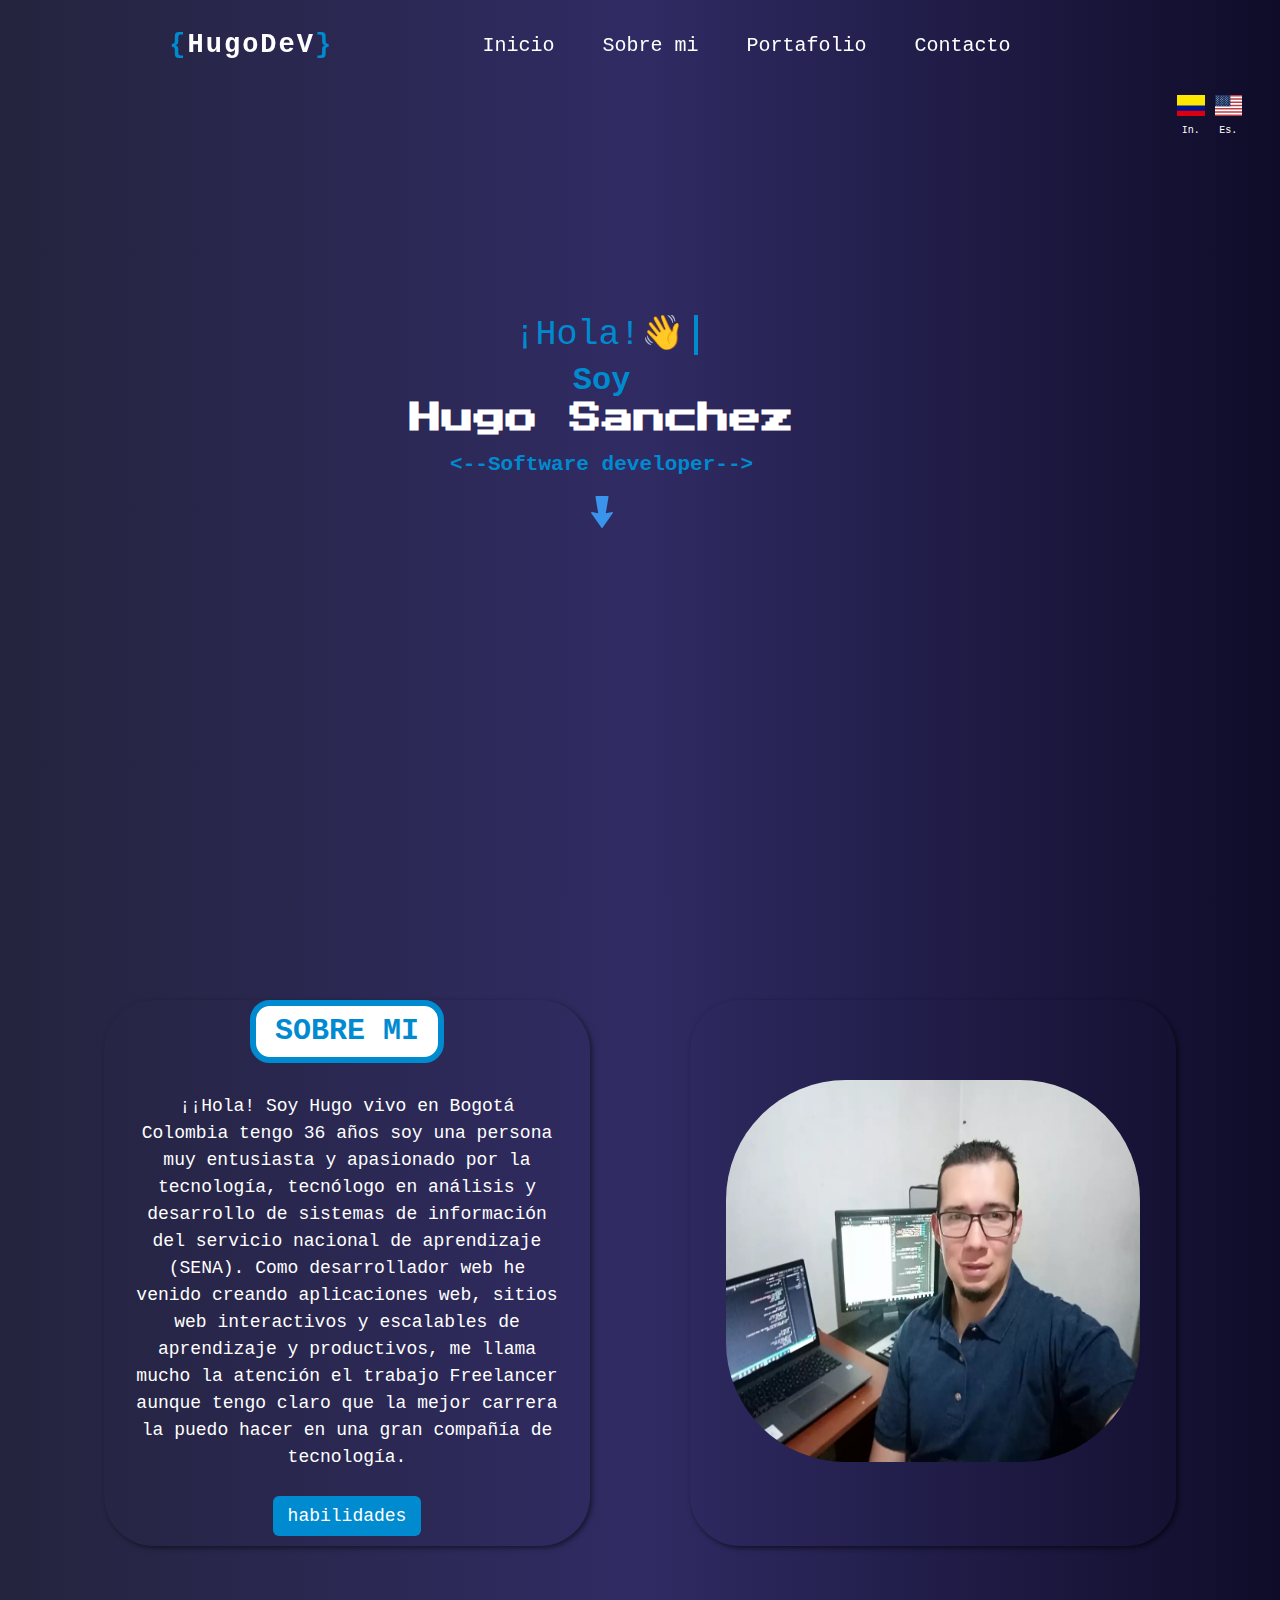
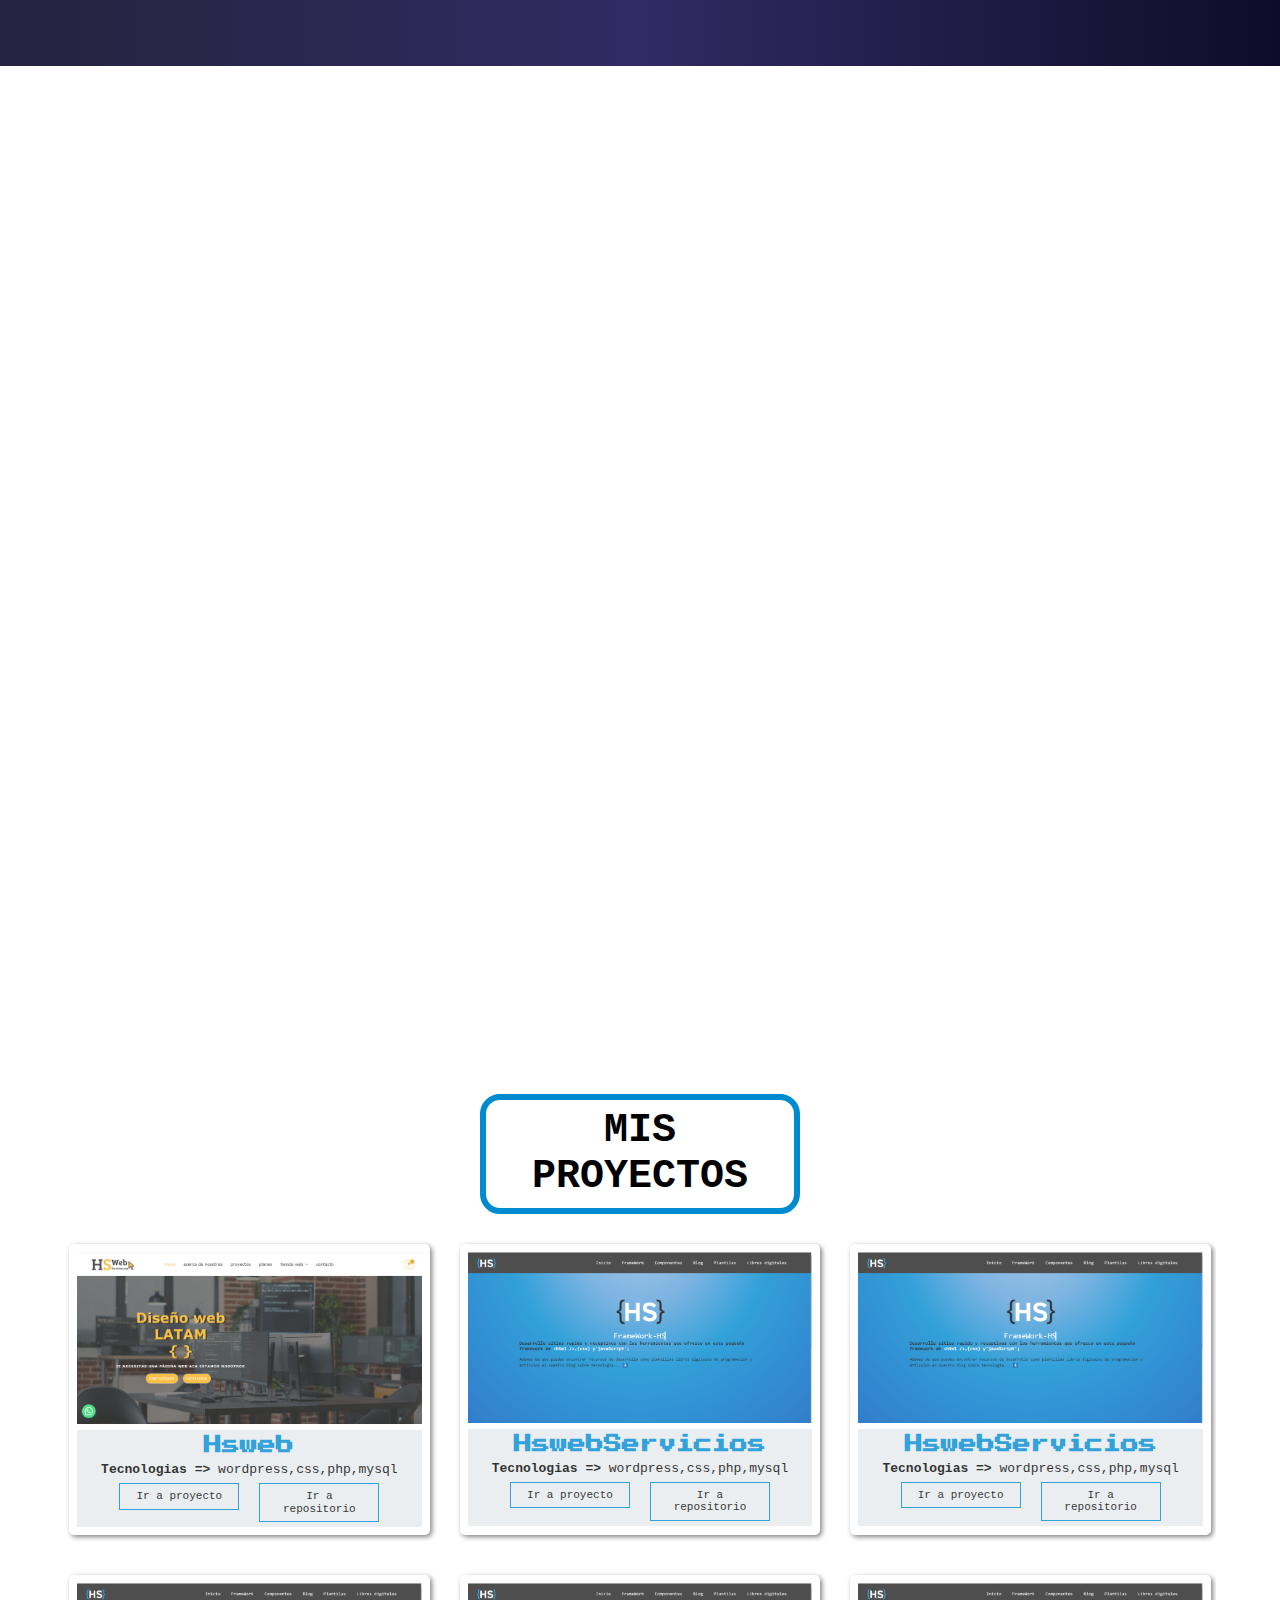
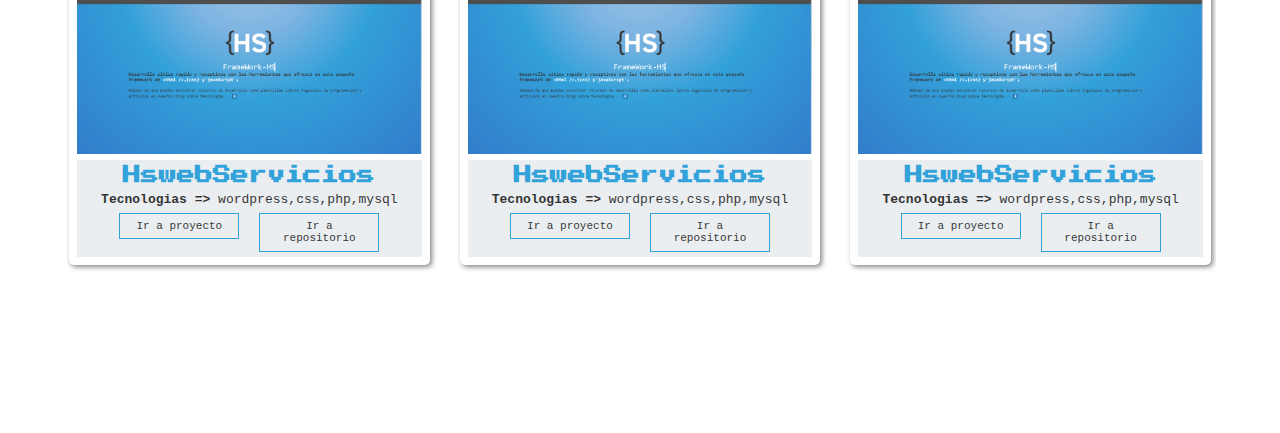
==== commit 1da3430c: "interface update" ====
--- a/multi-idioma.html
+++ b/multi-idioma.html
@@ -9,6 +9,9 @@
     <link rel="stylesheet" href="https://cdn.jsdelivr.net/npm/bootstrap-icons@1.10.3/font/bootstrap-icons.css">
     <link rel="stylesheet" href="./assets/CSS/frameWork.css">
     <link rel="stylesheet" href="./assets/CSS/style.css">
+    <link rel="preconnect" href="https://fonts.googleapis.com">
+    <link rel="preconnect" href="https://fonts.gstatic.com" crossorigin>
+    <link href="https://fonts.googleapis.com/css2?family=Press+Start+2P&display=swap" rel="stylesheet">
     <title>HugoDev</title>
 </head>
 
--- a/assets/CSS/style.css
+++ b/assets/CSS/style.css
@@ -1,5 +1,6 @@
 button,hr,input{overflow:visible}progress,sub,sup{vertical-align:baseline}[type=checkbox],[type=radio],legend{box-sizing:border-box;padding:0}html{line-height:1.15;-webkit-text-size-adjust:100%}body{margin:0}details,main{display:block}h1{font-size:2em;margin:.67em 0}hr{box-sizing:content-box;height:0}code,kbd,pre,samp{font-family:monospace,monospace;font-size:1em}a{background-color:transparent}abbr[title]{border-bottom:none;text-decoration:underline;text-decoration:underline dotted}b,strong{font-weight:bolder}small{font-size:80%}sub,sup{font-size:75%;line-height:0;position:relative}sub{bottom:-.25em}sup{top:-.5em}img{border-style:none}button,input,optgroup,select,textarea{font-family:inherit;font-size:100%;line-height:1.15;margin:0}button,select{text-transform:none}[type=button],[type=reset],[type=submit],button{-webkit-appearance:button}[type=button]::-moz-focus-inner,[type=reset]::-moz-focus-inner,[type=submit]::-moz-focus-inner,button::-moz-focus-inner{border-style:none;padding:0}[type=button]:-moz-focusring,[type=reset]:-moz-focusring,[type=submit]:-moz-focusring,button:-moz-focusring{outline:ButtonText dotted 1px}fieldset{padding:.35em .75em .625em}legend{color:inherit;display:table;max-width:100%;white-space:normal}textarea{overflow:auto}[type=number]::-webkit-inner-spin-button,[type=number]::-webkit-outer-spin-button{height:auto}[type=search]{-webkit-appearance:textfield;outline-offset:-2px}[type=search]::-webkit-search-decoration{-webkit-appearance:none}::-webkit-file-upload-button{-webkit-appearance:button;font:inherit}summary{display:list-item}[hidden],template{display:none}
 @import url("https://fonts.googleapis.com/css2?family=Anonymous+Pro&family=IBM+Plex+Mono:wght@400;600&display=swap");
+@import url('https://fonts.googleapis.com/css2?family=Press+Start+2P&display=swap');
 * {
     margin: 0;
     padding: 0;
@@ -13,10 +14,12 @@
     --colortext:#008BD1;
     --ancho: 1200px;
     --fuente: "IBM Plex Mono", monospace;
-}
-
-h3,h4{
-    color: var(--colortext);
+    --fuentes-2:'Press Start 2P', cursive;
+}
+
+h2,h4{
+    color: var(--colortext);
+    font-family: 'Press Start 2P', cursive;
 }
 /*========================
     MENU DE NAVEGACION
@@ -134,63 +137,6 @@
     }
 }
 
-/*MENU HAMBURGUESA (mobil)*/
-@media screen and (max-width: 550px) {
-
-    .abrir-menu,
-    .cerrar-menu {
-        display: block;
-        border: 0;
-        font-size: 2.25rem;
-        background-color: transparent;
-        cursor: pointer;
-    }
-
-    .abrir-menu {
-        color: #008BD1;
-    }
-
-    .cerrar-menu {
-        color:  var(--colortext);
-    }
-
-    .nav {
-        opacity: 0;
-        visibility: hidden;
-        display: flex;
-        flex-direction: column;
-        align-items: end;
-        gap: 1rem;
-        position: absolute;
-        top: 0;
-        right: 0;
-        bottom: 0;
-        background-color: #ffff;
-        height: 600%;
-        padding: 5px 30px;
-        box-shadow: 0 0 0 100vmax rgba(0, 0, 0, .5);
-    }
-
-    .nav.visible {
-        opacity: 1;
-        visibility: visible;
-    }
-
-    .nav-list {
-        flex-direction: column;
-        align-items: end;
-        align-items: center;
-        margin-left: 6rem;
-        margin: 20px;
-        color: #fff;
-    }
-
-    .nav-list li a {
-        color: #008BD1;
-        margin-right: 10px 20px;
-    }
-}
-
 .seccion {
     position: relative;
     width: 100%;
@@ -244,8 +190,9 @@
     position: relative;
     color: #fff;
     font-weight: 600;
-    font-size: 3.5rem;
+    font-size: 2rem;
     margin-bottom: 20px;
+    font-family: var(--fuentes-2);
 }
 
 .nombre-color {
@@ -314,12 +261,16 @@
     transform: scale(1.2);
 }
 
+.t-sobre-mi {
+    margin: 0;
+}
+
 .seccion-2 {
     position: relative;
     width: 100%;
     height: 100%;
     padding: 40px 0px;
-    margin-top: -20px;
+    margin-top: 0px;
     background: #0f0c29;
     background: -webkit-linear-gradient(to right, #24243e, #302b63, #0f0c29);
     background: linear-gradient(to right, #24243e, #302b63, #0f0c29);
@@ -459,15 +410,107 @@
     margin-top: 80px;
     border-radius: 120px;
  }
-
+ .indicador-formacion {
+    display: grid;
+    place-content: center;
+    margin-top: -120px;
+    margin-bottom: 100px;
+ }
+
+ .t-sobre-mi {
+    background: var(--colortext);
+    padding: 30px;
+ }
+.t-sobre-mi h2 {
+    color: var(--colortext);
+    font-weight: 700;
+    font-size: 30px;
+    margin:0 auto;
+    padding: 4px;
+    width: 30%;
+    background: #fff;
+    border: 6px solid #222222;
+    border-radius: 20px;
+    text-align: center;
+}
+
+ 
 /*Seccion-3*/
-
-
+.seccion-3 {
+    position: relative;
+    width: 100%;
+    height: 100vh;
+    background-size: cover;
+    background-position: center center;
+    gap: 0;
+}
+.formacion {
+    position: relative;
+    width: 102%;
+    height: 100vh ;
+    margin-left: 0;
+    padding: 40px 40px;
+}
+.formacion h2{
+   color: var(--colortext);
+   text-align: left;
+   font-size: 25px;
+   text-align: center;
+   margin-top: 25%;
+}
+.Logo-sena {
+    position: absolute;
+    display: flex;
+}
+.Logo-sena img {
+    display: flex;
+    width: 15%;
+}
+.certificado {
+    margin: 40px;
+}
+.institucion {
+ display: flex;
+ margin: 0 25px;
+}
+
+.formacion h3 {
+    font-size: 20px;
+}
+
+.formacion p {
+    display: flex;
+    color: var(--colortext);
+    margin: 5px 58px;
+}
+
+.experiencia {
+    background: #000;
+    height: 100vh;
+    margin-right: 0;
+    padding: 30px;
+}
+.experiencia h2{
+    margin-top: 10rem;
+    color: var(--colortext);
+    text-align:left;
+    font-size: 15px;
+ }
+ .experiencia h3 {
+     font-size: 20px;
+     color: #fff;
+ }
+ .experiencia p {
+     color: var(--colortext);
+ }
+
+/*Seccion 4*/
  .seccion-4 {
     position: relative;
     width: 100%;
     height: 100vh;
-    margin-top: 5%;
+    margin-top: 10%;
+    margin-bottom: 3%;
     background: #fff;
     background-size: cover;
     background-position: center center;
@@ -481,6 +524,7 @@
     width: 25%;
     border: 6px solid var(--colortext);
     border-radius: 20px;
+    margin-top: 5%;
     margin: auto;
  }
 
@@ -548,7 +592,26 @@
     right: 0;
     opacity: 1;
   }
+
+  /*Seccion-5*/
+  .seccion-5{
+    position: relative;
+    width: 100%;
+    height: 100vh;
+    padding: 40px 0px;
+    margin-top: 0px;
+    background: #0f0c29;
+    background: -webkit-linear-gradient(to right, #24243e, #302b63, #0f0c29);
+    background: linear-gradient(to right, #24243e, #302b63, #0f0c29);
+    background-size: cover;
+    background-position: center center;
+
+  }
   @media screen and (max-width: 550px) {
+
+    .logo {
+        display: none;
+    }
 
     .idiomas{
         position: absolute;
@@ -571,7 +634,7 @@
     }
      .nombre {
         width: 100%;
-        font-size: 38px;
+        font-size: 23px;
     }
     .developer {
         margin-top: 10px;
@@ -607,6 +670,12 @@
     margin: 20px;
     padding: 0px;  
  }
+ .seccion-4 {
+    position: relative;
+    width: 100%;
+    height: 100vh;
+    margin-top: 100vh;
+ }
  .titulo-portafolio {
     text-align: center;
     padding: 8px;
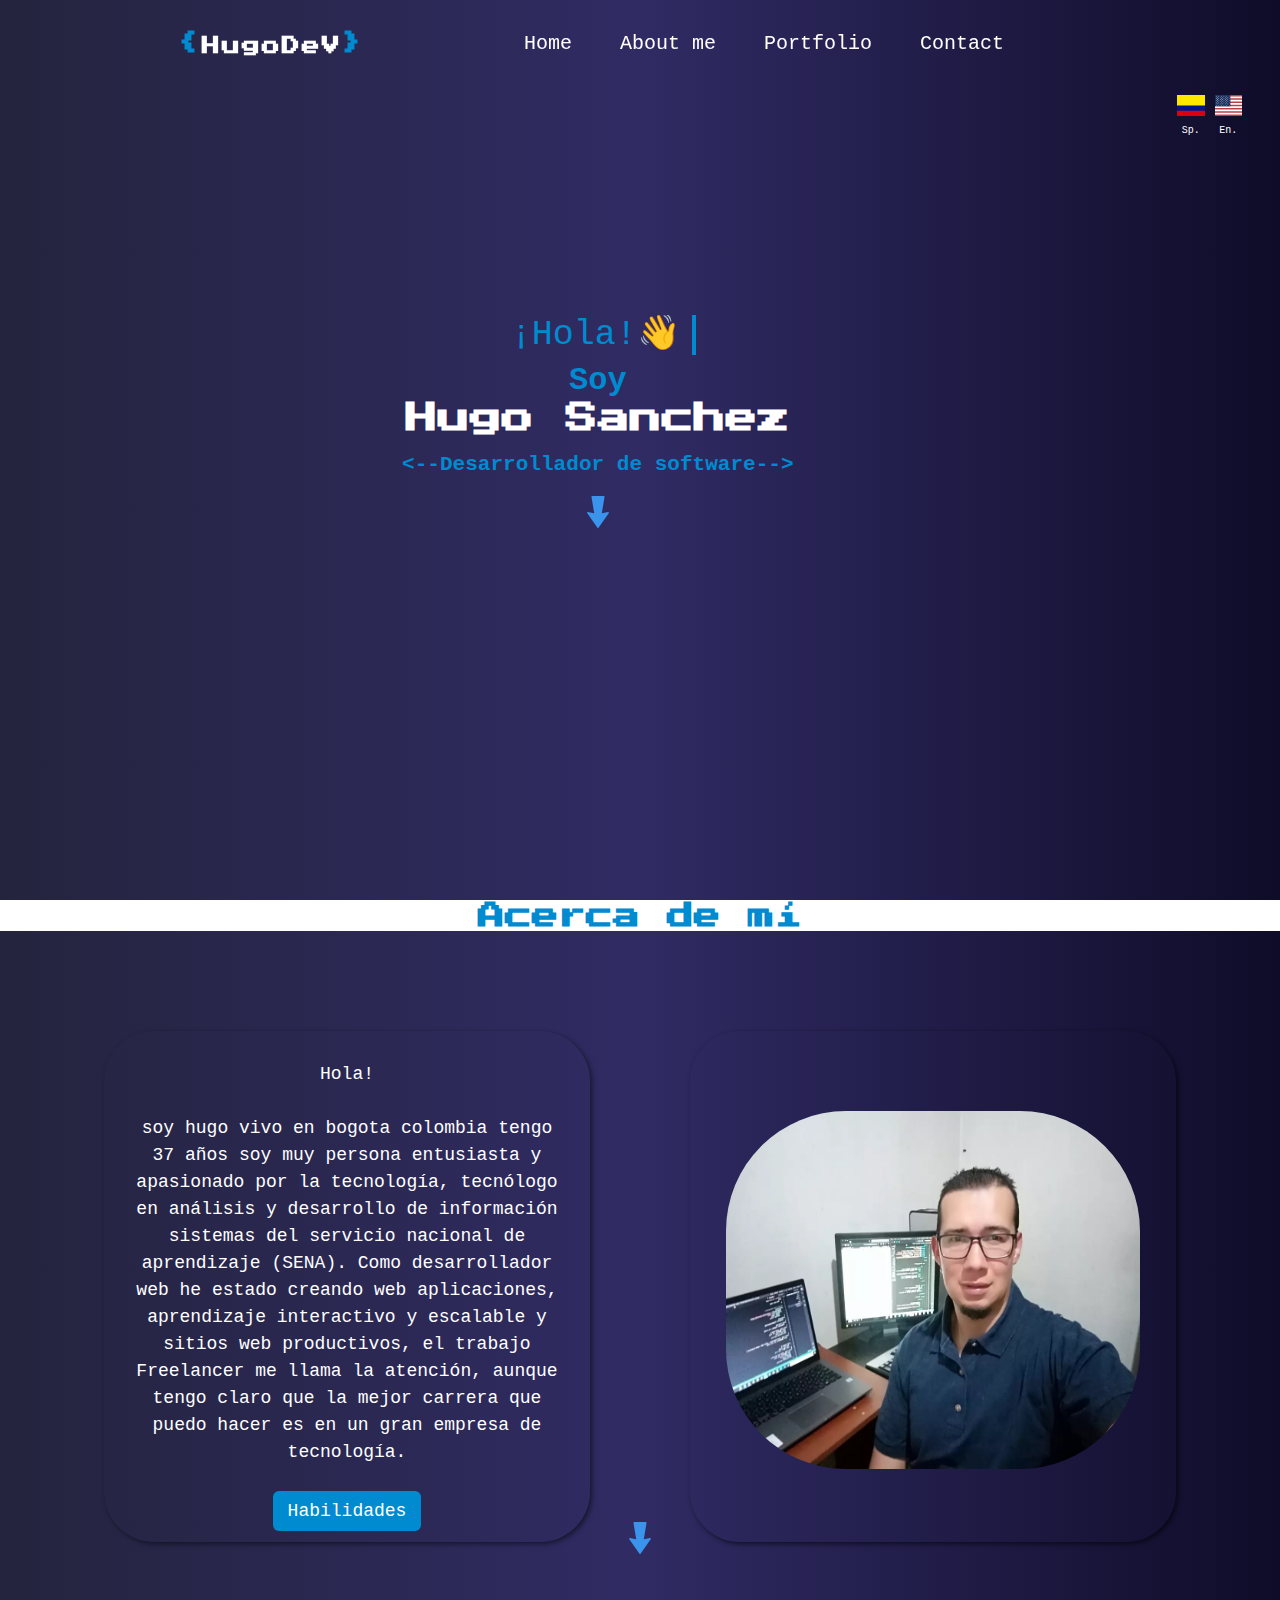
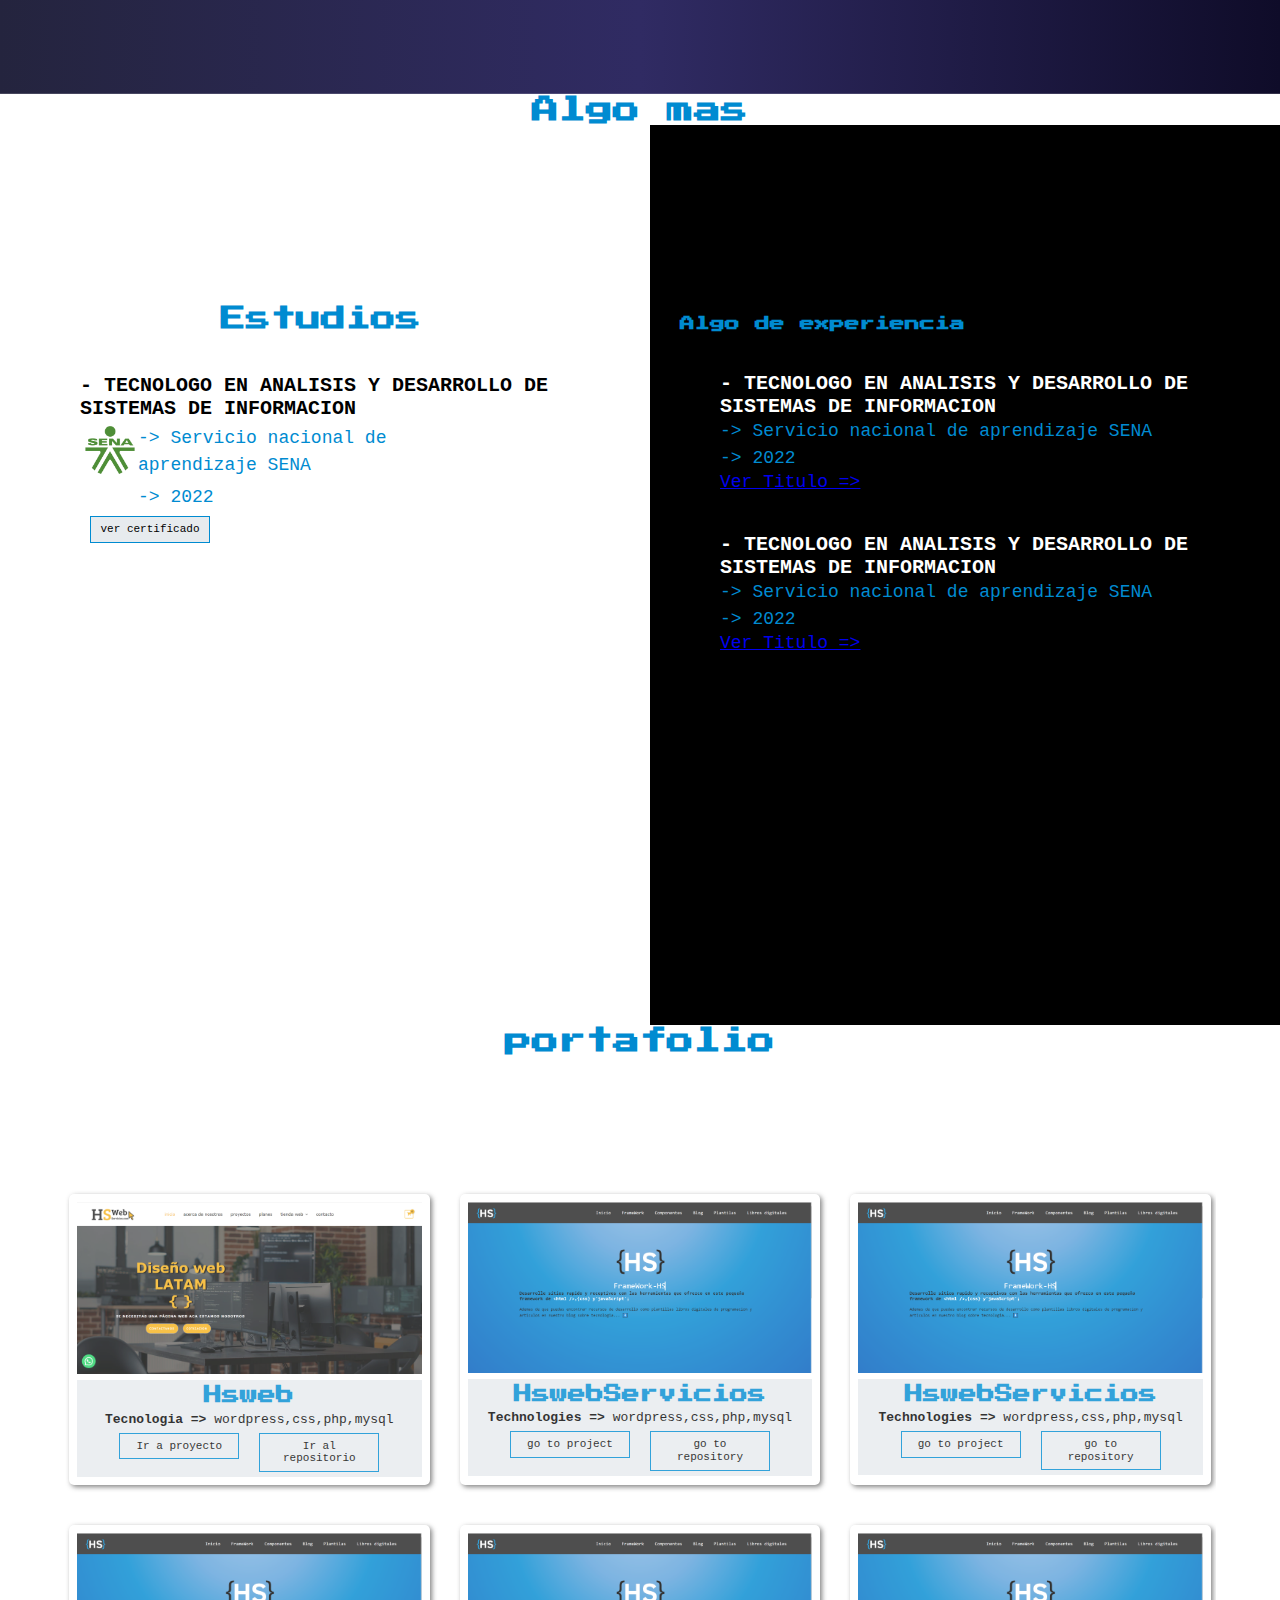
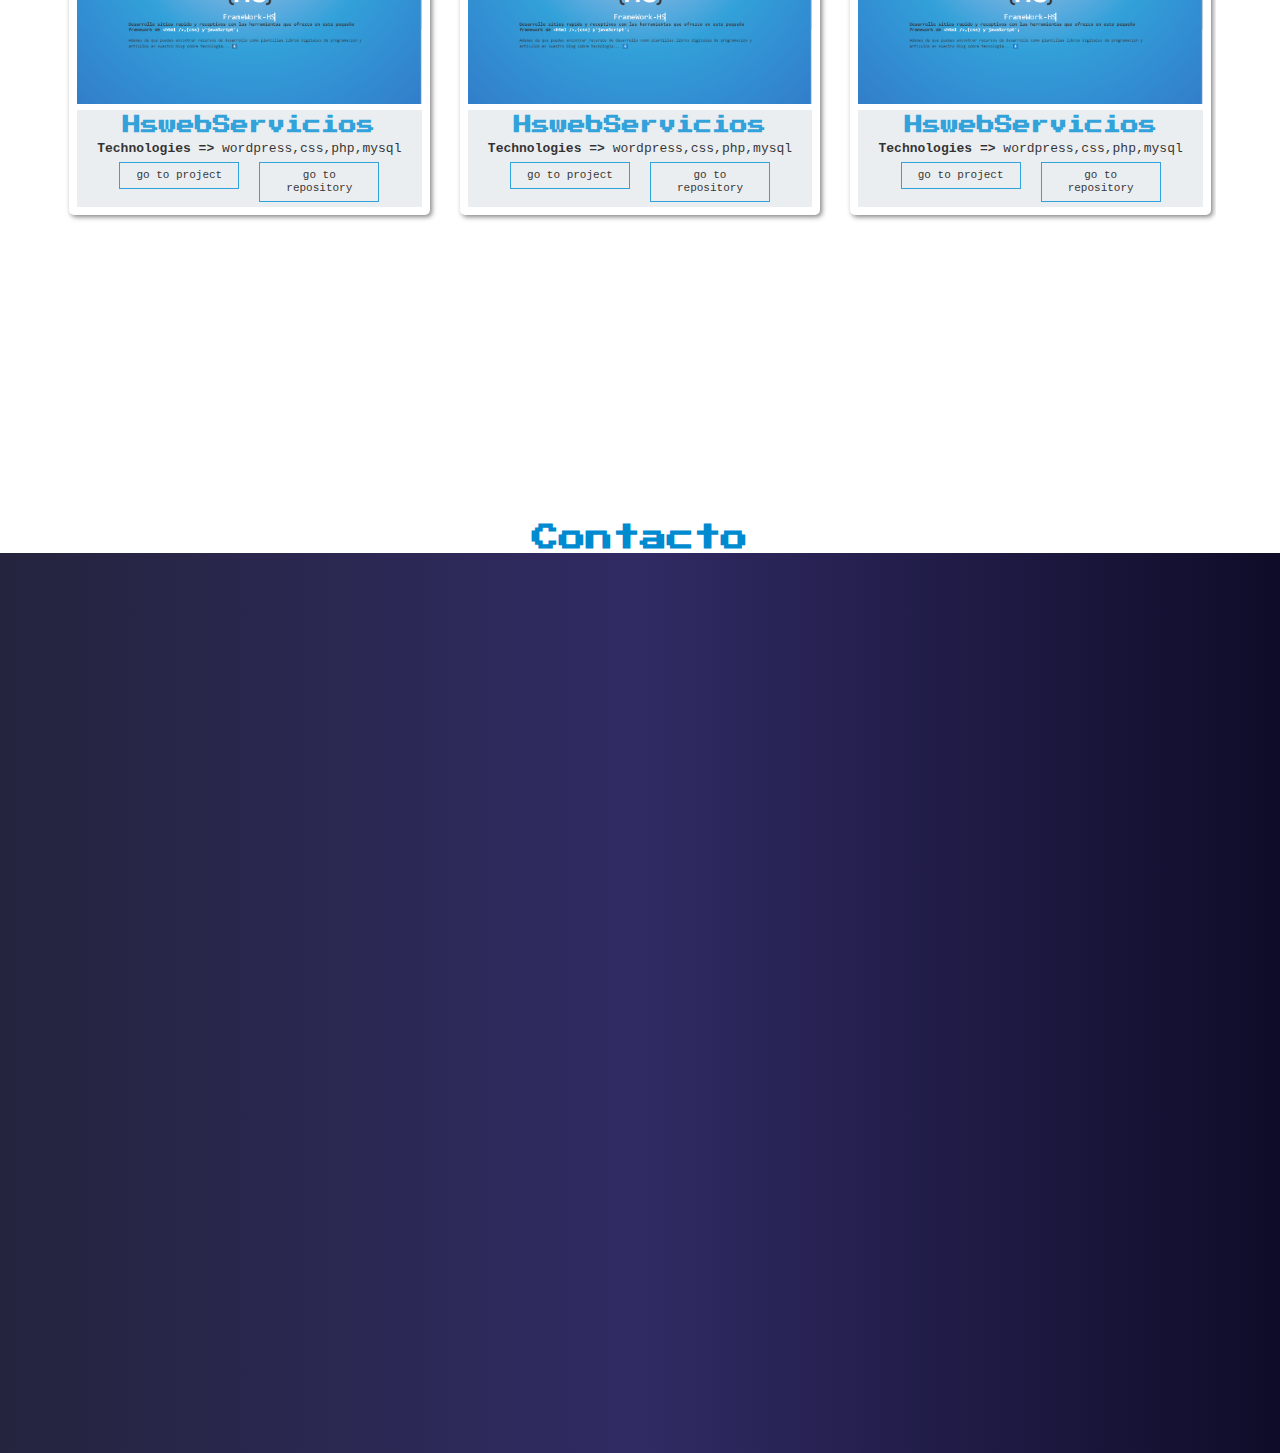
==== commit 6df95908: "Diseño responsive en seccion contacto" ====
--- a/multi-idioma.html
+++ b/multi-idioma.html
@@ -7,64 +7,65 @@
     <meta name="viewport" content="width=device-width, initial-scale=1.0">
     <link rel="stylesheet" href="https://cdnjs.cloudflare.com/ajax/libs/animate.css/4.1.1/animate.min.css" />
     <link rel="stylesheet" href="https://cdn.jsdelivr.net/npm/bootstrap-icons@1.10.3/font/bootstrap-icons.css">
-    <link rel="stylesheet" href="./assets/CSS/frameWork.css">
-    <link rel="stylesheet" href="./assets/CSS/style.css">
+    <link rel="stylesheet" href="assets/CSS/frameWork.css">
+    <link rel="stylesheet" href="assets/CSS/style.css">
     <link rel="preconnect" href="https://fonts.googleapis.com">
     <link rel="preconnect" href="https://fonts.gstatic.com" crossorigin>
     <link href="https://fonts.googleapis.com/css2?family=Press+Start+2P&display=swap" rel="stylesheet">
+
     <title>HugoDev</title>
 </head>
 
 <body>
     <header class="header">
         <a href="#" class="logo"><span class="corchete">{</span>HugoDeV<span class="corchete">}</span></a>
-        <button id="abrir" class="abrir-menu"><i class="bi bi-list"></i></button>
         <nav class="nav" id="nav">
-            <button class="cerrar-menu" id="cerrar"><i class="bi bi-x"></i></button>
             <ul class="nav-list">
-                <li><a href="#">Inicio</a></li>
-                <li><a href="#sobre-mi">Sobre mi</a></li>
-                <li><a href="#portafolio">Portafolio</a></li>
-                <li><a href="#">Contacto</a></li>
-            </ul> 
+                <li><a href="#">Home</a></li>
+                <li><a href="#sobre-mi">About me</a></li>
+                <li><a href="#portafolio">Portfolio</a></li>
+                <li><a href="#Contacto">Contact</a></li>
+            </ul>
         </nav>
     </header>
     <main>
         <section class="seccion">
             <div id="idiomas" class="idiomas">
-                <div class="idiomas-banderas" data-languaje="es">
+                <div class="idiomas-banderas">
                     <a href="multi-idioma.html"><img class="bandera" src="assets/IMG/bandera colombia.svg" alt=""></a>
-                    <p>In.</p>
-                </div>
-                <div class="idiomas-banderas" data-languaje="en">
+                    <p>Sp.</p>
+                </div>
+                <div class="idiomas-banderas">
                     <a href="index.html"><img class="bandera" src="assets/IMG/bandera-usa.svg" alt=""></a>
-                    <p>Es.</p>
+                    <p>En.</p>
                 </div>
             </div>
             <div class="titulo">
                 <h1 class="desarrollador">¡Hola!👋</h1>
                 <h2><span class="nombre"><span class="nombre-color">Soy</span><br> Hugo Sanchez</h2>
-                <h3 class="developer"><--Software developer--></h3>
+                <h3 class="developer"><--Desarrollador de software--></h3>
                 <a href="#sobre-mi"><img class="flecha-abajo" src="assets/IMG/flecha-hacia-abajo (1).png" alt=""></a>
             </div>
         </section>
-
-        <section id="sobre-mi" class="seccion-2">
+        <div id="sobre-mi" class="t-sobre-mi texto-centrado">
+            <h2>Acerca de mí</h2>
+        </div>
+        <section class="seccion-2">
             <div class="contenedor">
                 <div class="grid col-2 tab-col-1 cel-col-1">
                     <div class="sobre-mi">
-                        <h3>SOBRE MI</h3>
-                        <p>¡¡Hola! Soy Hugo vivo en Bogotá Colombia tengo 36 años soy una persona muy entusiasta y
-                            apasionado por la tecnología, tecnólogo en análisis y desarrollo de sistemas de información
-                            del servicio nacional de aprendizaje (SENA).
-                            Como desarrollador web he venido creando aplicaciones web, sitios web interactivos y
-                            escalables de aprendizaje y productivos, me llama mucho la atención el trabajo Freelancer
-                            aunque tengo claro que la mejor carrera la puedo hacer en una gran compañía de tecnología.
+                        <p>Hola! <br><br> soy hugo vivo en bogota colombia tengo 37 años soy muy
+                            persona entusiasta
+                            y apasionado por la tecnología, tecnólogo en análisis y desarrollo de información
+                            sistemas del servicio nacional de aprendizaje (SENA). Como desarrollador web he estado creando web
+                            aplicaciones, aprendizaje interactivo y escalable y sitios web productivos, el trabajo Freelancer
+                            me llama la atención, aunque tengo claro que la mejor carrera que puedo hacer es en un gran
+                            empresa de tecnología.
                         </p>
                         <!--Boton-->
                         <div class="boton-modal">
                             <label for="btn-modal">
-                                habilidades
+                                Habilidades
                             </label>
                         </div>
                         <!--Fin de Boton-->
@@ -72,7 +73,7 @@
                         <input type="checkbox" id="btn-modal">
                         <div class="container-modal">
                             <div class="content-modal">
-                                <h2>¡Tecnologias!</h2>
+                                <h2>Tecnologias!</h2>
                                 <div class="tecnologias grid col-3">
                                     <div class="items">
                                         <img src="assets/IMG/html-modified.png" alt="html">
@@ -95,7 +96,8 @@
                                         <h6>Wordpress</h6>
                                     </div>
                                     <div class="items">
-                                        <img src="assets/IMG/4373284_angular_logo_logos_icon (2)-modified.png" alt="Angular">
+                                        <img src="assets/IMG/4373284_angular_logo_logos_icon (2)-modified.png"
+                                            alt="Angular">
                                         <h6>Angular</h6>
                                     </div>
                                     <div class="items">
@@ -108,7 +110,7 @@
                                     </div>
                                 </div>
                                 <div class="btn-cerrar">
-                                    <label for="btn-modal">Atras</label>
+                                    <label for="btn-modal">Atrás</label>
                                 </div>
                             </div>
                             <label for="btn-modal" class="cerrar-modal"></label>
@@ -120,13 +122,58 @@
                     </div>
                 </div>
             </div>
-        </section>
-
+            <div class="indicador-formacion">
+                <a href="#formacion"><img class="flecha-abajo" src="assets/IMG/flecha-hacia-abajo (1).png" alt=""></a>
+            </div>
+        </section>
+        <div id="formacion" class="t-sobre-mi texto-centrado">
+            <h2>Algo mas </h2>
+        </div>
         <section class="seccion-3">
-
-        </section>
+            <div class="seccion-3-cv grid col-2 tab-col-1 cel-col-1">
+                <div class="formacion">
+                    <div class="t-formacion">
+                        <h2>Estudios</h2>
+                    </div>
+                    <div class="certificado">
+                        <h3>- TECNOLOGO EN ANALISIS Y DESARROLLO DE SISTEMAS DE INFORMACION</h3>
+                        <div class="Logo-sena">
+                            <img src="assets/IMG/Logo-de-SENA-png-verde.png" alt="">
+                        </div>
+                        <div class="Institucion">
+                            <p>-> Servicio nacional de aprendizaje SENA</p>
+                        </div>
+                        <p>-> 2022</p>
+                        <a href="#"><button>
+                            ver certificado
+                        </button></a>
+                    </div>
+                  
+                </div>
+
+                <div class="experiencia">
+                    <div class="t-formacion">
+                        <h2>Algo de experiencia </h2>
+                    </div>
+                    <div class="certificado">
+                        <h3>- TECNOLOGO EN ANALISIS Y DESARROLLO DE SISTEMAS DE INFORMACION</h3>
+                        <p>-> Servicio nacional de aprendizaje SENA</p>
+                        <p>-> 2022</p>
+                        <a href="doc/titulotecnologo.pdf" target="blank"> Ver Titulo =></a>
+                    </div>
+                    <div class="certificado">
+                        <h3>- TECNOLOGO EN ANALISIS Y DESARROLLO DE SISTEMAS DE INFORMACION</h3>
+                        <p>-> Servicio nacional de aprendizaje SENA</p>
+                        <p>-> 2022</p>
+                        <a href="doc/titulotecnologo.pdf" target="blank"> Ver Titulo =></a>
+                    </div>
+                </div>
+            </div>
+        </section>
+        <div id="portafolio" class="t-sobre-mi texto-centrado">
+            <h2>portafolio</h2>
+        </div>
         <section id="portafolio" class="seccion-4">
-            <h3 class="titulo-portafolio">MIS PROYECTOS</h3>
             <div class=" contenedor margen-superior-alta portafolio">
                 <div class="grid col-3 tab-col-2 cel-col-1 ">
                     <div class="proyectos">
@@ -134,111 +181,118 @@
                         <div class="contenido-p">
                             <div class="Descripcion">
                                 <h4 class="texto-centrado">Hsweb</h4>
-                                <p> <strong>Tecnologias =></strong> wordpress,css,php,mysql</p>
+                                <p> <strong>Tecnologia =></strong> wordpress,css,php,mysql</p>
                             </div>
                             <div class="botones-repo">
                                 <a href="#"><button>
                                         <span>Ir a proyecto</span>
                                     </button></a>
                                 <a href="#"><button>
-                                        <span>Ir a repositorio</span>
-                                    </button></a>
-                            </div>
-                        </div>
-                    </div>
-                    <div class="proyectos">
-                        <img src="assets/IMG/frameWork.PNG" alt="">
-                        <div class="contenido-p">
-                            <div class="Descripcion">
-                                <h4 class="texto-centrado">HswebServicios</h4>
-                                <p> <strong>Tecnologias =></strong> wordpress,css,php,mysql</p>
-                            </div>
-                            <div class="botones-repo">
-                                <a href="#"><button>
-                                    Ir a proyecto
-                                    </button></a>
-                                <a href="#"><button>
-                                    Ir a repositorio
-                                    </button></a>
-                            </div>
-                        </div>
-                    </div>
-
-                    <div class="proyectos">
-                        <img src="assets/IMG/frameWork.PNG" alt="">
-                        <div class="contenido-p">
-                            <div class="Descripcion">
-                                <h4 class="texto-centrado">HswebServicios</h4>
-                                <p> <strong>Tecnologias =></strong> wordpress,css,php,mysql</p>
-                            </div>
-                            <div class="botones-repo">
-                                <a href="#"><button>
-                                    Ir a proyecto
-                                    </button></a>
-                                <a href="#"><button>
-                                    Ir a repositorio
-                                    </button></a>
-                            </div>
-                        </div>
-                    </div>
-                
-                    <div class="proyectos">
-                        <img src="assets/IMG/frameWork.PNG" alt="">
-                        <div class="contenido-p">
-                            <div class="Descripcion">
-                                <h4 class="texto-centrado">HswebServicios</h4>
-                                <p> <strong>Tecnologias =></strong> wordpress,css,php,mysql</p>
-                            </div>
-                            <div class="botones-repo">
-                                <a href="#"><button>
-                                    Ir a proyecto
-                                    </button></a>
-                                <a href="#"><button>
-                                    Ir a repositorio
-                                    </button></a>
-                            </div>
-                        </div>
-                    </div>
-                    <div class="proyectos">
-                        <img src="assets/IMG/frameWork.PNG" alt="">
-                        <div class="contenido-p">
-                            <div class="Descripcion">
-                                <h4 class="texto-centrado">HswebServicios</h4>
-                                <p> <strong>Tecnologias =></strong> wordpress,css,php,mysql</p>
-                            </div>
-                            <div class="botones-repo">
-                                <a href="#"><button>
-                                    Ir a proyecto
-                                    </button></a>
-                                <a href="#"><button>
-                                    Ir a repositorio
-                                    </button></a>
-                            </div>
-                        </div>
-                    </div>
-                    <div class="proyectos">
-                        <img src="assets/IMG/frameWork.PNG" alt="">
-                        <div class="contenido-p">
-                            <div class="Descripcion">
-                                <h4 class="texto-centrado">HswebServicios</h4>
-                                <p> <strong>Tecnologias =></strong> wordpress,css,php,mysql</p>
-                            </div>
-                            <div class="botones-repo">
-                                <a href="#"><button>
-                                    Ir a proyecto
-                                    </button></a>
-                                <a href="#"><button>
-                                    Ir a repositorio
-                                    </button></a>
-                            </div>
-                        </div>
-                    </div>
-
-                </div>
-            </div>
+                                        <span>Ir al repositorio</span>
+                                    </button></a>
+                            </div>
+                        </div>
+                    </div>
+                    <div class="proyectos">
+                        <img src="assets/IMG/frameWork.PNG" alt="">
+                        <div class="contenido-p">
+                            <div class="Descripcion">
+                                <h4 class="texto-centrado">HswebServicios</h4>
+                                <p> <strong>Technologies =></strong> wordpress,css,php,mysql</p>
+                            </div>
+                            <div class="botones-repo">
+                                <a href="#"><button>
+                                        go to project
+                                    </button></a>
+                                <a href="#"><button>
+                                        go to repository
+                                    </button></a>
+                            </div>
+                        </div>
+                    </div>
+                    <div class="proyectos">
+                        <img src="assets/IMG/frameWork.PNG" alt="">
+                        <div class="contenido-p">
+                            <div class="Descripcion">
+                                <h4 class="texto-centrado">HswebServicios</h4>
+                                <p> <strong>Technologies =></strong> wordpress,css,php,mysql</p>
+                            </div>
+                            <div class="botones-repo">
+                                <a href="#"><button>
+                                        go to project
+                                    </button></a>
+                                <a href="#"><button>
+                                        go to repository
+                                    </button></a>
+                            </div>
+                        </div>
+                    </div>
+                    <div class="proyectos">
+                        <img src="assets/IMG/frameWork.PNG" alt="">
+                        <div class="contenido-p">
+                            <div class="Descripcion">
+                                <h4 class="texto-centrado">HswebServicios</h4>
+                                <p> <strong>Technologies =></strong> wordpress,css,php,mysql</p>
+                            </div>
+                            <div class="botones-repo">
+                                <a href="#"><button>
+                                        go to project
+                                    </button></a>
+                                <a href="#"><button>
+                                        go to repository
+                                    </button></a>
+                            </div>
+                        </div>
+                    </div>
+                    <div class="proyectos">
+                        <img src="assets/IMG/frameWork.PNG" alt="">
+                        <div class="contenido-p">
+                            <div class="Descripcion">
+                                <h4 class="texto-centrado">HswebServicios</h4>
+                                <p> <strong>Technologies =></strong> wordpress,css,php,mysql</p>
+                            </div>
+                            <div class="botones-repo">
+                                <a href="#"><button>
+                                        go to project
+                                    </button></a>
+                                <a href="#"><button>
+                                        go to repository
+                                    </button></a>
+                            </div>
+                        </div>
+                    </div>
+                    <div class="proyectos">
+                        <img src="assets/IMG/frameWork.PNG" alt="">
+                        <div class="contenido-p">
+                            <div class="Descripcion">
+                                <h4 class="texto-centrado">HswebServicios</h4>
+                                <p> <strong>Technologies =></strong> wordpress,css,php,mysql</p>
+                            </div>
+                            <div class="botones-repo">
+                                <a href="#"><button>
+                                        go to project
+                                    </button></a>
+                                <a href="#"><button>
+                                        go to repository
+                                    </button></a>
+                            </div>
+                        </div>
+                    </div>
+
+                </div>
+            </div>
+        </section>
+        <div id="Contacto" class="t-sobre-mi texto-centrado">
+            <h2>Contacto</h2>
+        </div>
+        <section class="seccion-5">
+
         </section>
     </main>
-    <script src="./assets/javaScript/main.js"></script>
+    <footer>
+        footer
+    </footer>
+    <script src="assets/javaScript/main.js"></script>
 </body>
 
 </html>--- a/assets/CSS/style.css
+++ b/assets/CSS/style.css
@@ -46,10 +46,11 @@
     position: relative;
     color: #fff;
     font-weight: bold;
-    font-size: 1.5em;
+    font-size: 1em;
     letter-spacing: 2px;
     transition: 1.2s;
     text-decoration: none;
+    font-family: var(--fuentes-2);
 }
 
 .header .logo:hover {
@@ -58,6 +59,9 @@
 
 .corchete {
     color: var(--colortext);
+    font-family: var(--fuentes-2);
+    font-size: 1.5rem;
+    font-weight: 900;
 }
 
 .nav-list {
@@ -77,64 +81,6 @@
 .nav-list li a:hover {
     transform: scale(1.2);
     color: #008BD1;
-}
-
- .abrir-menu,
-.cerrar-menu {
-    display: none;
-}
-
- /*MENU HAMBURGUESA(tablet)*/
-
-@media screen and (max-width: 992px) {
-
-    .abrir-menu,
-    .cerrar-menu {
-        display: block;
-        border: 0;
-        font-size: 1.25rem;
-        background-color: transparent;
-        cursor: pointer;
-    }
-
-    .abrir-menu {
-        color: #008BD1;
-        max-width: 2rem;
-    }
-
-    .cerrar-menu {
-        color: #008BD1;
-    }
-
-    .nav {
-        opacity: 0.8;
-        visibility: hidden;
-        display: flex;
-        flex-direction: column;
-        align-items: end;
-        gap: 1rem;
-        position: absolute;
-        top: 0;
-        right: 0;
-        bottom: 0;
-        
-        padding: 2rem;
-        box-shadow: 0 0 0 100vmax rgba(0, 0, 0, .5);
-    }
-
-    .nav.visible {
-        opacity: 0;
-        visibility: visible;
-    }
-
-    .nav-list {
-        flex-direction: column;
-        align-items: end;
-    }
-
-    .nav-list li a {
-        color: #008BD1;
-    }
 }
 
 .seccion {
@@ -417,11 +363,11 @@
     margin-bottom: 100px;
  }
 
- .t-sobre-mi {
+ .t-seccion {
     background: var(--colortext);
     padding: 30px;
  }
-.t-sobre-mi h2 {
+.t-seccion h2 {
     color: var(--colortext);
     font-weight: 700;
     font-size: 30px;
@@ -506,7 +452,6 @@
 
 /*Seccion 4*/
  .seccion-4 {
-    position: relative;
     width: 100%;
     height: 100vh;
     margin-top: 10%;
@@ -595,7 +540,7 @@
 
   /*Seccion-5*/
   .seccion-5{
-    position: relative;
+    position: absolute;
     width: 100%;
     height: 100vh;
     padding: 40px 0px;
@@ -612,6 +557,9 @@
     .logo {
         display: none;
     }
+    .nav-list li a {
+      display: none;
+    }
 
     .idiomas{
         position: absolute;
@@ -640,27 +588,32 @@
         margin-top: 10px;
         font-size: 13px;
     }
+    .t-seccion {
+        background: var(--colortext);
+        padding: 30px;
+     }
+    .t-seccion h2 {
+        color: var(--colortext);
+        font-weight: 700;
+        font-size: 25px;
+        margin:0 auto;
+        padding: 8px;
+        width: 80%;
+        background: #fff;
+        border: 6px solid #222222;
+        border-radius: 20px;
+        text-align: center;
+    }
     .seccion-2 .sobre-mi {
         margin: 15px;
+        width: 90%;
         padding: 0 5px;
         text-align: center;
         color: #fff;
         border-radius: 50px;
-        box-shadow: 2px 2px 5px rgba(0, 0.3, 0.4, 0.5);
-        
-    }
-    .seccion-2 .sobre-mi h3 {
-    color: var(--colortext);
-    font-weight: 700;
-    font-size: 25px;
-    margin-top: 50px;
-    margin: auto;
-    padding: 8px;
-    width: 90%;
-    background: #fff;
-    border: 6px solid var(--colortext);
-    border-radius: 20px;
-}
+        box-shadow: 2px 2px 5px rgba(0, 0.3, 0.4, 0.5);  
+    }
+
 .seccion-2 .sobre-mi p {
     padding: 0px;
     margin: 20px;
@@ -690,9 +643,53 @@
     margin: 20px;
     height: auto;
  }
+ .formacion {
+    padding: 10px;
+ }
+ .formacion h2{
+    color: var(--colortext);
+    text-align: left;
+    font-size: 20px;
+    text-align: center;
+    margin-top: 40%;
+ }
+ .Logo-sena {
+     position: absolute;
+     display: flex;
+ }
+ .Logo-sena img {
+     display: flex;
+     width: 15%;
+ }
+ .certificado {
+     margin: 40px;
+
+ }
+ .institucion {
+  display: flex;
+  margin: 0 25px;
+ }
  
-  }
-
+ .formacion h3 {
+     font-size: 20px;
+ }
+ .formacion p {
+     display: flex;
+     color: var(--colortext);
+     margin: 5px 58px;
+     font-size: 15px;
+     padding: 5px;
+ }
+ .seccion-5{
+    position: absolute;
+    width: 100%;
+    height: 100vh;
+    padding: 40px 0px;
+    margin-top: 350%;
+  }
  
+  }
+
+ 
 
  